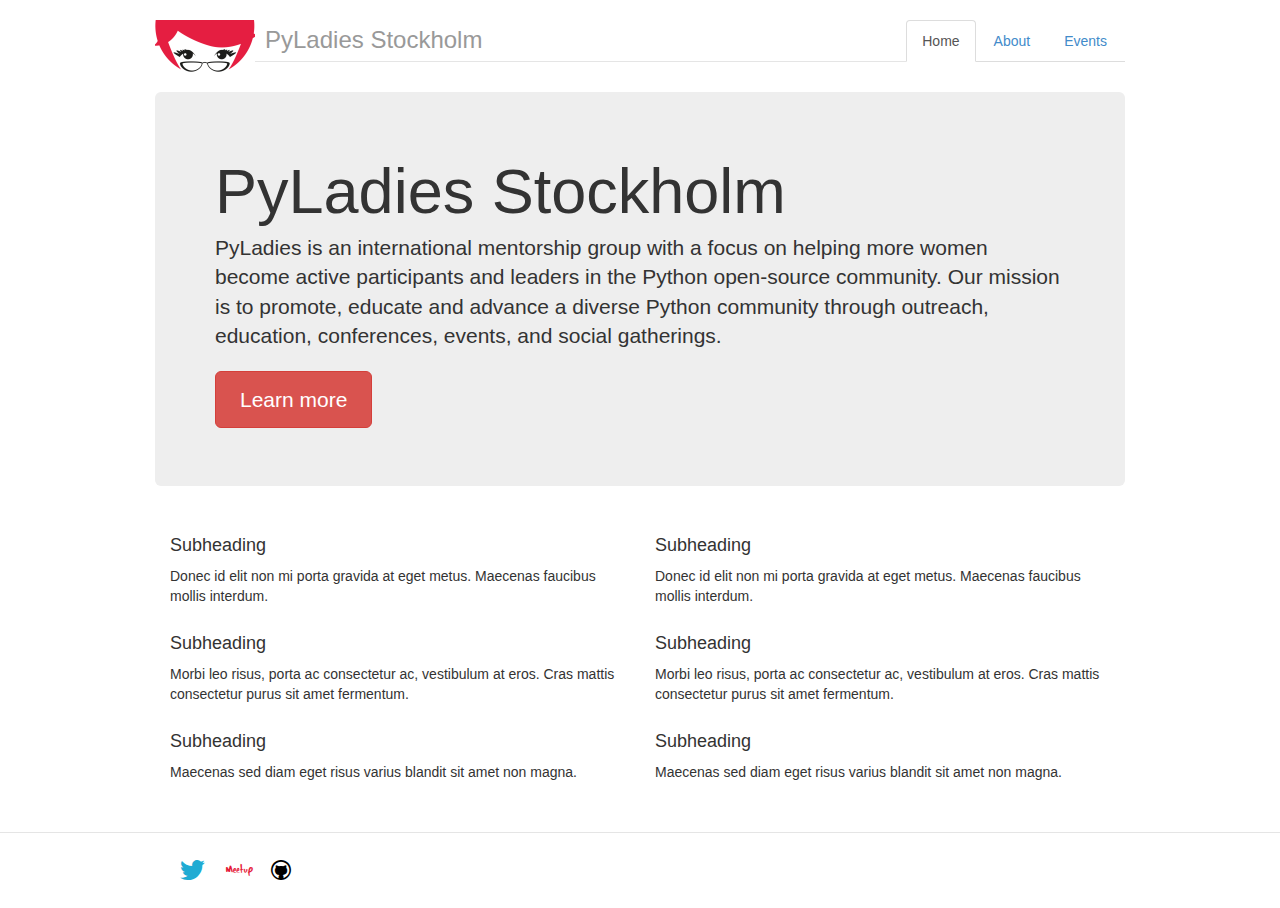
==== index.html @ d5fd832b "Initial commit for PyladiesSthlm staging website" ====
<!DOCTYPE html>
<html lang="en">
  <head>
    <!-- Meta, title, CSS, favicons, etc. -->
    <meta charset="utf-8">
<meta name="viewport" content="width=device-width, initial-scale=1.0">
<meta name="author" content="PyLadies Stockholm">
<meta name="description" content="PyLadies Stockholm">
<meta name="generator" content="mynt v0.2.3">

<title>
  PyLadies Stockholm
</title>

<!-- Bootstrap core CSS -->
<link href="/assets/css/bootstrap.css" rel="stylesheet">

<!-- Main CSS -->
<link href="/assets/css/main.css" rel="stylesheet">

<!-- Fontello font-->
<link href="/assets/css/fontello.css" rel="stylesheet">
<link href="/assets/css/animation.css" rel="stylesheet">

<!-- Favicons -->
<link rel="shortcut icon" href="/assets/images/favicon.ico" type="image/x-icon">


    <!-- Place anything custom after this. -->
  </head>
  <body>
    

    <!-- Master nav -->
    <div class="container">
  <div class="header">
    <ul class="nav nav-tabs pull-right">
      <li  class="active">
        <a href="/">Home</a>
      </li>
      <li >
        <a href="/about/">About</a>
      </li>
      <li>
        <a href="/events/">Events</a>
      </li>
    </ul>
    <a class="pull-left" href="#">
      <img class="media-object" src="/assets/images/pylady_geek_logo.png">
    </a>
    <h3 class="text-muted">PyLadies Stockholm</h3>
  </div>
</div>

    <!-- Content -->
    <div id="content" class="container">
    
<div class="jumbotron">
  <h1>PyLadies Stockholm</h1>
  <p class="lead">PyLadies is an international mentorship group with a focus on helping more women become active participants and leaders in the Python open-source community. Our mission is to promote, educate and advance a diverse Python community through outreach, education, conferences, events, and social gatherings.</p>
  <p><a class="btn btn-danger btn-lg" href="/about/">Learn more</a></p>
</div>

<div class="row marketing">
  <div class="col-lg-6">
    <h4>Subheading</h4>
    <p>Donec id elit non mi porta gravida at eget metus. Maecenas faucibus mollis interdum.</p>

    <h4>Subheading</h4>
    <p>Morbi leo risus, porta ac consectetur ac, vestibulum at eros. Cras mattis consectetur purus sit amet fermentum.</p>

    <h4>Subheading</h4>
    <p>Maecenas sed diam eget risus varius blandit sit amet non magna.</p>
  </div>

  <div class="col-lg-6">
    <h4>Subheading</h4>
    <p>Donec id elit non mi porta gravida at eget metus. Maecenas faucibus mollis interdum.</p>

    <h4>Subheading</h4>
    <p>Morbi leo risus, porta ac consectetur ac, vestibulum at eros. Cras mattis consectetur purus sit amet fermentum.</p>

    <h4>Subheading</h4>
    <p>Maecenas sed diam eget risus varius blandit sit amet non magna.</p>
  </div>
</div>

    </div>

    <!-- Footer -->
    <footer class="footer" role="contentinfo">
      <div class="container">
        <div class="container social-buttons">
  <div class="icons">
    <div>
      <a target="_blank" href="https://twitter.com/PyladiesSthlm/">
        <i class="icon-twitter"></i>
      </a>
    </div>
    <div>
      <a target="_blank" href="http://www.meetup.com/PyLadiesStockholm/">
        <i class="icon-meetup"></i>
      </a>
    </div>
    <div>
      <a target="_blank" href="https://github.com/PyladiesSthlm/">
        <i class="icon-github-circled"></i>
      </a>
    </div>
  </div>
</div>
      </div>
    </footer>

    <!-- JS only. -->
    <!-- Bootstrap core JavaScript
================================================== -->
<!-- Placed at the end of the document so the pages load faster -->
<script src="/assets/js/jquery.min.js"></script>
<script src="/assets/js/bootstrap.min.js"></script>

  </body>
</html>
---- assets/css/main.css ----
/* Space out content a bit */
body {
  padding-top: 20px;
  padding-bottom: 20px;
  overflow-y: scroll;
}

/* Everything but the jumbotron gets side spacing for mobile first views */
.header,
.marketing,
.footer {
  padding-left: 15px;
  padding-right: 15px;
}

/* Custom page header */
.header {
  border-bottom: 1px solid #e5e5e5;
}
/* Make the masthead heading the same height as the navigation */
.header h3 {
  margin-top: 0;
  margin-bottom: 0;
  line-height: 40px;
  padding-bottom: 1px;
}

.header img {
  margin-right: 10px;
}

#content {
  min-height: 450px;
}

.icons {
  font-size: 20px;
  line-height: 24px;
}

.icons > div {
  display: inline-block;
  margin: 6px;
}

.icon-twitter {
  color: #20ABD3;
}

.icon-facebook {
  color: #4B6498;
}

.icon-meetup {
  color: #E51938;
}

.icon-github-circled {
  color: black;
}

/* Custom page footer */
.footer {
  padding-top: 19px;
  color: #777;
  border-top: 1px solid #e5e5e5;
}

/* Customize container */
@media (min-width: 768px) {
  .container {
    max-width: 1000px;
  }
}
.container-narrow > hr {
  margin: 30px 0;
}

/* Main marketing message and sign up button */
.jumbotron {
  text-align: left;
  border-bottom: 1px solid #e5e5e5;
}
.jumbotron .btn {
  font-size: 21px;
  padding: 14px 24px;
}

/* Supporting marketing content */
.marketing {
  margin: 40px 0;
}
.marketing p + h4 {
  margin-top: 28px;
}

/* Responsive: Portrait tablets and up */
@media screen and (min-width: 768px) {
  /* Remove the padding we set earlier */
  .header,
  .marketing,
  .footer {
    padding-left: 0;
    padding-right: 0;
  }
  /* Space out the masthead */
  .header {
    margin-bottom: 30px;
  }
  /* Remove the bottom border on the jumbotron for visual effect */
  .jumbotron {
    border-bottom: 0;
  }
}
---- assets/css/fontello.css ----
@font-face {
  font-family: 'fontello';
  src: url('../font/fontello.eot?57255560');
  src: url('../font/fontello.eot?57255560#iefix') format('embedded-opentype'),
       url('../font/fontello.woff?57255560') format('woff'),
       url('../font/fontello.ttf?57255560') format('truetype'),
       url('../font/fontello.svg?57255560#fontello') format('svg');
  font-weight: normal;
  font-style: normal;
}
/* Chrome hack: SVG is rendered more smooth in Windozze. 100% magic, uncomment if you need it. */
/* Note, that will break hinting! In other OS-es font will be not as sharp as it could be */
/*
@media screen and (-webkit-min-device-pixel-ratio:0) {
  @font-face {
    font-family: 'fontello';
    src: url('../font/fontello.svg?57255560#fontello') format('svg');
  }
}
*/
 
 [class^="icon-"]:before, [class*=" icon-"]:before {
  font-family: "fontello";
  font-style: normal;
  font-weight: normal;
  speak: none;
 
  display: inline-block;
  text-decoration: inherit;
  width: 1em;
  margin-right: .2em;
  text-align: center;
  /* opacity: .8; */
 
  /* For safety - reset parent styles, that can break glyph codes*/
  font-variant: normal;
  text-transform: none;
     
  /* fix buttons height, for twitter bootstrap */
  line-height: 1em;
 
  /* Animation center compensation - margins should be symmetric */
  /* remove if not needed */
  margin-left: .2em;
 
  /* you can be more comfortable with increased icons size */
  /* font-size: 120%; */
 
  /* Uncomment for 3D effect */
  /* text-shadow: 1px 1px 1px rgba(127, 127, 127, 0.3); */
}
 
.icon-gplus:before { content: '\e807'; } /* '' */
.icon-cc:before { content: '\e808'; } /* '' */
.icon-google:before { content: '\e806'; } /* '' */
.icon-meetup:before { content: '\e800'; } /* '' */
.icon-twitter:before { content: '\e804'; } /* '' */
.icon-email:before { content: '\e809'; } /* '' */
.icon-facebook:before { content: '\e803'; } /* '' */
.icon-github:before { content: '\e801'; } /* '' */
.icon-tumblr:before { content: '\e805'; } /* '' */
.icon-github-circled:before { content: '\e802'; } /* '' */
---- assets/css/animation.css ----
/*
   Animation example, for spinners
*/
.animate-spin {
  -moz-animation: spin 2s infinite linear;
  -o-animation: spin 2s infinite linear;
  -webkit-animation: spin 2s infinite linear;
  animation: spin 2s infinite linear;
  display: inline-block;
}
@-moz-keyframes spin {
  0% {
    -moz-transform: rotate(0deg);
    -o-transform: rotate(0deg);
    -webkit-transform: rotate(0deg);
    transform: rotate(0deg);
  }

  100% {
    -moz-transform: rotate(359deg);
    -o-transform: rotate(359deg);
    -webkit-transform: rotate(359deg);
    transform: rotate(359deg);
  }
}
@-webkit-keyframes spin {
  0% {
    -moz-transform: rotate(0deg);
    -o-transform: rotate(0deg);
    -webkit-transform: rotate(0deg);
    transform: rotate(0deg);
  }

  100% {
    -moz-transform: rotate(359deg);
    -o-transform: rotate(359deg);
    -webkit-transform: rotate(359deg);
    transform: rotate(359deg);
  }
}
@-o-keyframes spin {
  0% {
    -moz-transform: rotate(0deg);
    -o-transform: rotate(0deg);
    -webkit-transform: rotate(0deg);
    transform: rotate(0deg);
  }

  100% {
    -moz-transform: rotate(359deg);
    -o-transform: rotate(359deg);
    -webkit-transform: rotate(359deg);
    transform: rotate(359deg);
  }
}
@-ms-keyframes spin {
  0% {
    -moz-transform: rotate(0deg);
    -o-transform: rotate(0deg);
    -webkit-transform: rotate(0deg);
    transform: rotate(0deg);
  }

  100% {
    -moz-transform: rotate(359deg);
    -o-transform: rotate(359deg);
    -webkit-transform: rotate(359deg);
    transform: rotate(359deg);
  }
}
@keyframes spin {
  0% {
    -moz-transform: rotate(0deg);
    -o-transform: rotate(0deg);
    -webkit-transform: rotate(0deg);
    transform: rotate(0deg);
  }

  100% {
    -moz-transform: rotate(359deg);
    -o-transform: rotate(359deg);
    -webkit-transform: rotate(359deg);
    transform: rotate(359deg);
  }
}
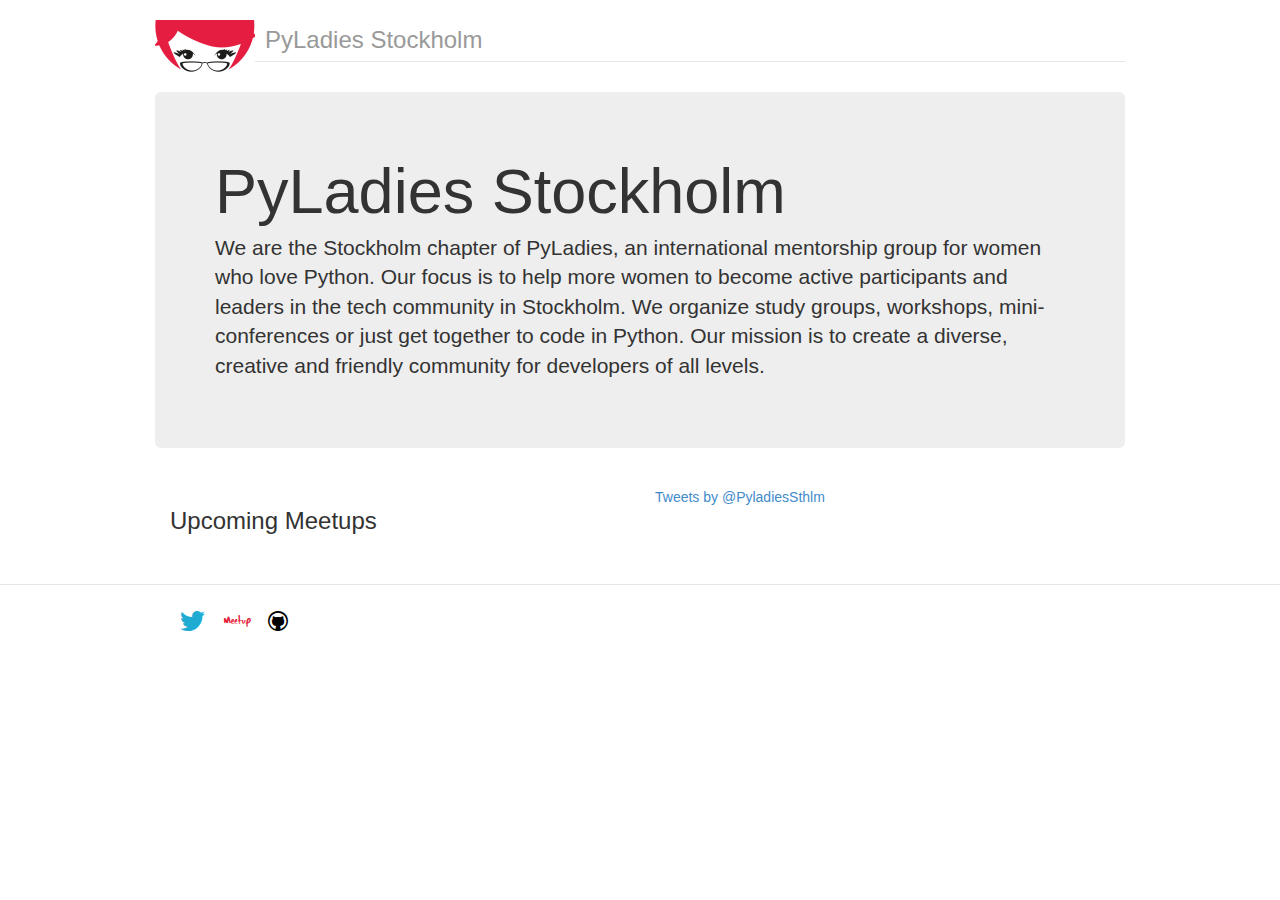
==== commit c66d127c: "Auto-generated commit from Grunt task in source" ====
--- a/index.html
+++ b/index.html
@@ -6,24 +6,24 @@
 <meta name="viewport" content="width=device-width, initial-scale=1.0">
 <meta name="author" content="PyLadies Stockholm">
 <meta name="description" content="PyLadies Stockholm">
-<meta name="generator" content="mynt v0.2.3">
+<meta name="generator" content="mynt v0.2.2">
 
 <title>
   PyLadies Stockholm
 </title>
 
-<!-- Bootstrap core CSS -->
-<link href="/assets/css/bootstrap.css" rel="stylesheet">
+<!-- import fonts -->
+<link href="http://fonts.googleapis.com/css?family=PT+Sans:400,700,400italic,700italic|PT+Sans+Caption:700" rel="stylesheet">
 
 <!-- Main CSS -->
-<link href="/assets/css/main.css" rel="stylesheet">
-
-<!-- Fontello font-->
-<link href="/assets/css/fontello.css" rel="stylesheet">
-<link href="/assets/css/animation.css" rel="stylesheet">
+<link href="/assets/css/9b53147f.main.css" rel="stylesheet">
 
 <!-- Favicons -->
 <link rel="shortcut icon" href="/assets/images/favicon.ico" type="image/x-icon">
+
+<!-- Scripts required at loading time -->
+<script src="/assets/js/51c57094.head.js"></script>
+
 
 
     <!-- Place anything custom after this. -->
@@ -33,91 +33,81 @@
 
     <!-- Master nav -->
     <div class="container">
-  <div class="header">
-    <ul class="nav nav-tabs pull-right">
-      <li  class="active">
-        <a href="/">Home</a>
-      </li>
-      <li >
-        <a href="/about/">About</a>
-      </li>
-      <li>
-        <a href="/events/">Events</a>
-      </li>
-    </ul>
-    <a class="pull-left" href="#">
-      <img class="media-object" src="/assets/images/pylady_geek_logo.png">
+  <header role="banner">
+    <!--<nav aria-label="main" role="navigation">
+        <ul class="nav nav-tabs pull-right">
+          <li  class="active">
+            <a href="/">Home</a>
+          </li>
+          <li >
+            <a href="/about/">About</a>
+          </li>
+          <li>
+            <a href="/events/">Events</a>
+          </li>
+        </ul>
+    </nav>-->
+    <a class="pull-left" href="/">
+      <img class="media-object" src="/assets/images/cd24dbd0.pylady_geek_logo.png" alt="Pyladies Logo">
     </a>
     <h3 class="text-muted">PyLadies Stockholm</h3>
-  </div>
+  </header>
 </div>
 
     <!-- Content -->
-    <div id="content" class="container">
+    <div class="container" role="document">
     
 <div class="jumbotron">
   <h1>PyLadies Stockholm</h1>
-  <p class="lead">PyLadies is an international mentorship group with a focus on helping more women become active participants and leaders in the Python open-source community. Our mission is to promote, educate and advance a diverse Python community through outreach, education, conferences, events, and social gatherings.</p>
-  <p><a class="btn btn-danger btn-lg" href="/about/">Learn more</a></p>
+  <p class="lead">We are the Stockholm chapter of PyLadies, an international mentorship group for women who love Python.
+  Our focus is to help more women to become active participants and leaders in the tech community in Stockholm.
+  We organize study groups, workshops, mini-conferences or just get together to code in Python.
+  Our mission is to create a diverse, creative and friendly community for developers of all levels. </p>
+  <!--<p><a class="btn btn-danger btn-lg" href="/about/">Learn more</a></p>-->
 </div>
 
 <div class="row marketing">
   <div class="col-lg-6">
-    <h4>Subheading</h4>
-    <p>Donec id elit non mi porta gravida at eget metus. Maecenas faucibus mollis interdum.</p>
-
-    <h4>Subheading</h4>
-    <p>Morbi leo risus, porta ac consectetur ac, vestibulum at eros. Cras mattis consectetur purus sit amet fermentum.</p>
-
-    <h4>Subheading</h4>
-    <p>Maecenas sed diam eget risus varius blandit sit amet non magna.</p>
+    <h3>Upcoming Meetups</h3>
+    <!--<div id="upcomingMeetupsList"></div>-->
   </div>
 
   <div class="col-lg-6">
-    <h4>Subheading</h4>
-    <p>Donec id elit non mi porta gravida at eget metus. Maecenas faucibus mollis interdum.</p>
-
-    <h4>Subheading</h4>
-    <p>Morbi leo risus, porta ac consectetur ac, vestibulum at eros. Cras mattis consectetur purus sit amet fermentum.</p>
-
-    <h4>Subheading</h4>
-    <p>Maecenas sed diam eget risus varius blandit sit amet non magna.</p>
+    <a class="twitter-timeline" href="https://twitter.com/PyladiesSthlm" data-widget-id="398835641414201346">Tweets by @PyladiesSthlm</a>
+<script>!function(d,s,id){var js,fjs=d.getElementsByTagName(s)[0],p=/^http:/.test(d.location)?'http':'https';if(!d.getElementById(id)){js=d.createElement(s);js.id=id;js.src=p+"://platform.twitter.com/widgets.js";fjs.parentNode.insertBefore(js,fjs);}}(document,"script","twitter-wjs");</script>
   </div>
 </div>
 
     </div>
 
     <!-- Footer -->
-    <footer class="footer" role="contentinfo">
+    <footer role="contentinfo">
       <div class="container">
         <div class="container social-buttons">
-  <div class="icons">
-    <div>
+  <ul class="icons">
+    <li>
       <a target="_blank" href="https://twitter.com/PyladiesSthlm/">
-        <i class="icon-twitter"></i>
+        <i class="icon-twitter">Twitter</i>
       </a>
-    </div>
-    <div>
+    </li>
+    <li>
       <a target="_blank" href="http://www.meetup.com/PyLadiesStockholm/">
-        <i class="icon-meetup"></i>
+        <i class="icon-meetup">Meetup</i>
       </a>
-    </div>
-    <div>
+    </li>
+    <li>
       <a target="_blank" href="https://github.com/PyladiesSthlm/">
-        <i class="icon-github-circled"></i>
+        <i class="icon-github-circled">Github</i>
       </a>
-    </div>
-  </div>
+    </li>
+  </ul>
 </div>
       </div>
     </footer>
 
     <!-- JS only. -->
-    <!-- Bootstrap core JavaScript
-================================================== -->
-<!-- Placed at the end of the document so the pages load faster -->
-<script src="/assets/js/jquery.min.js"></script>
-<script src="/assets/js/bootstrap.min.js"></script>
+    <!-- Placed at the end of the document so the pages load faster -->
+<script src="/assets/js/682c3a03.foot.js"></script>
 
   </body>
 </html>--- a/assets/css/9b53147f.main.css
+++ b/assets/css/9b53147f.main.css
@@ -0,0 +1,9 @@
+@charset "UTF-8";/*!
+ * Bootstrap v3.0.0
+ *
+ * Copyright 2013 Twitter, Inc
+ * Licensed under the Apache License v2.0
+ * http://www.apache.org/licenses/LICENSE-2.0
+ *
+ * Designed and built with all the love in the world by @mdo and @fat.
+ *//*! normalize.css v2.1.3 | MIT License | git.io/normalize */article,aside,details,figcaption,figure,footer,header,hgroup,main,nav,section,summary{display:block}audio,canvas,video{display:inline-block}audio:not([controls]){display:none;height:0}[hidden],template{display:none}html{font-family:sans-serif;-ms-text-size-adjust:100%;-webkit-text-size-adjust:100%}body{margin:0}a{background:transparent}a:focus{outline:thin dotted}a:active,a:hover{outline:0}h1{font-size:2em;margin:.67em 0}abbr[title]{border-bottom:1px dotted}b,strong{font-weight:700}dfn{font-style:italic}hr{-moz-box-sizing:content-box;box-sizing:content-box;height:0}mark{background:#ff0;color:#000}code,kbd,pre,samp{font-family:monospace,serif;font-size:1em}pre{white-space:pre-wrap}q{quotes:"\201C" "\201D" "\2018" "\2019"}small{font-size:80%}sub,sup{font-size:75%;line-height:0;position:relative;vertical-align:baseline}sup{top:-.5em}sub{bottom:-.25em}img{border:0}svg:not(:root){overflow:hidden}figure{margin:0}fieldset{border:1px solid silver;margin:0 2px;padding:.35em .625em .75em}legend{border:0;padding:0}button,input,select,textarea{font-family:inherit;font-size:100%;margin:0}button,input{line-height:normal}button,select{text-transform:none}button,html input[type=button],input[type=reset],input[type=submit]{-webkit-appearance:button;cursor:pointer}button[disabled],html input[disabled]{cursor:default}input[type=checkbox],input[type=radio]{-moz-box-sizing:border-box;box-sizing:border-box;padding:0}input[type=search]{-webkit-appearance:textfield;-moz-box-sizing:content-box;box-sizing:content-box}input[type=search]::-webkit-search-cancel-button,input[type=search]::-webkit-search-decoration{-webkit-appearance:none}button::-moz-focus-inner,input::-moz-focus-inner{border:0;padding:0}textarea{overflow:auto;vertical-align:top}table{border-collapse:collapse;border-spacing:0}@media print{*{text-shadow:none!important;color:#000!important;background:transparent!important;box-shadow:none!important}a,a:visited{text-decoration:underline}a[href]:after{content:" (" attr(href) ")"}abbr[title]:after{content:" (" attr(title) ")"}a[href^="javascript:"]:after,a[href^="#"]:after{content:""}pre,blockquote{border:1px solid #999;page-break-inside:avoid}thead{display:table-header-group}tr,img{page-break-inside:avoid}img{max-width:100%!important}@page{margin:2cm .5cm}p,h2,h3{orphans:3;widows:3}h2,h3{page-break-after:avoid}select{background:#fff!important}.navbar{display:none}.table td,.table th{background-color:#fff!important}.btn>.caret,.dropup>.btn>.caret{border-top-color:#000!important}.label{border:1px solid #000}.table{border-collapse:collapse!important}.table-bordered th,.table-bordered td{border:1px solid #ddd!important}}*,:before,:after{-moz-box-sizing:border-box;box-sizing:border-box}html{font-size:62.5%;-webkit-tap-highlight-color:rgba(0,0,0,0)}body{font-family:"Helvetica Neue",Helvetica,Arial,sans-serif;font-size:14px;line-height:1.42857;color:#333;background-color:#fff}input,button,select,textarea{font-family:inherit;font-size:inherit;line-height:inherit}a{color:#428bca;text-decoration:none}a:hover,a:focus{color:#2a6496;text-decoration:underline}a:focus{outline:thin dotted #333;outline:5px auto -webkit-focus-ring-color;outline-offset:-2px}img{vertical-align:middle}.img-responsive{display:block;max-width:100%;height:auto}.img-rounded{border-radius:6px}.img-thumbnail,.thumbnail{padding:4px;line-height:1.42857;background-color:#fff;border:1px solid #ddd;border-radius:4px;-webkit-transition:all .2s ease-in-out;transition:all .2s ease-in-out;display:inline-block;max-width:100%;height:auto}.img-circle{border-radius:50%}hr{margin-top:20px;margin-bottom:20px;border:0;border-top:1px solid #eee}.sr-only{position:absolute;width:1px;height:1px;margin:-1px;padding:0;overflow:hidden;clip:rect(0,0,0,0);border:0}p{margin:0 0 10px}.lead{margin-bottom:20px;font-size:16px;font-weight:200;line-height:1.4}@media (min-width:768px){.lead{font-size:21px}}small,.small{font-size:85%}cite{font-style:normal}.text-muted{color:#999}.text-primary{color:#428bca}.text-primary:hover{color:#3071a9}.text-warning{color:#c09853}.text-warning:hover{color:#a47e3c}.text-danger{color:#b94a48}.text-danger:hover{color:#953b39}.text-success{color:#468847}.text-success:hover{color:#356635}.text-info{color:#3a87ad}.text-info:hover{color:#2d6987}.text-left{text-align:left}.text-right{text-align:right}.text-center{text-align:center}h1,h2,h3,h4,h5,h6,.h1,.h2,.h3,.h4,.h5,.h6{font-family:"Helvetica Neue",Helvetica,Arial,sans-serif;font-weight:500;line-height:1.1;color:inherit}h1 small,h1 .small,h2 small,h2 .small,h3 small,h3 .small,h4 small,h4 .small,h5 small,h5 .small,h6 small,h6 .small,.h1 small,.h1 .small,.h2 small,.h2 .small,.h3 small,.h3 .small,.h4 small,.h4 .small,.h5 small,.h5 .small,.h6 small,.h6 .small{font-weight:400;line-height:1;color:#999}h1,h2,h3{margin-top:20px;margin-bottom:10px}h1 small,h1 .small,h2 small,h2 .small,h3 small,h3 .small{font-size:65%}h4,h5,h6{margin-top:10px;margin-bottom:10px}h4 small,h4 .small,h5 small,h5 .small,h6 small,h6 .small{font-size:75%}h1,.h1{font-size:36px}h2,.h2{font-size:30px}h3,.h3{font-size:24px}h4,.h4{font-size:18px}h5,.h5{font-size:14px}h6,.h6{font-size:12px}.page-header{padding-bottom:9px;margin:40px 0 20px;border-bottom:1px solid #eee}ul,ol{margin-top:0;margin-bottom:10px}ul ul,ul ol,ol ul,ol ol{margin-bottom:0}.list-unstyled,.list-inline{padding-left:0;list-style:none}.list-inline>li{display:inline-block;padding-left:5px;padding-right:5px}.list-inline>li:first-child{padding-left:0}dl{margin-bottom:20px}dt,dd{line-height:1.42857}dt{font-weight:700}dd{margin-left:0}@media (min-width:768px){.dl-horizontal dt{float:left;width:160px;clear:left;text-align:right;overflow:hidden;text-overflow:ellipsis;white-space:nowrap}.dl-horizontal dd{margin-left:180px}.dl-horizontal dd:before,.dl-horizontal dd:after{content:" ";display:table}.dl-horizontal dd:after{clear:both}}abbr[title],abbr[data-original-title]{cursor:help;border-bottom:1px dotted #999}abbr.initialism{font-size:90%;text-transform:uppercase}blockquote{padding:10px 20px;margin:0 0 20px;border-left:5px solid #eee}blockquote p{font-size:17.5px;font-weight:300;line-height:1.25}blockquote p:last-child{margin-bottom:0}blockquote small{display:block;line-height:1.42857;color:#999}blockquote small:before{content:'\2014 \00A0'}blockquote.pull-right{padding-right:15px;padding-left:0;border-right:5px solid #eee;border-left:0}blockquote.pull-right p,blockquote.pull-right small,blockquote.pull-right .small{text-align:right}blockquote.pull-right small:before,blockquote.pull-right .small:before{content:''}blockquote.pull-right small:after,blockquote.pull-right .small:after{content:'\00A0 \2014'}blockquote:before,blockquote:after{content:""}address{margin-bottom:20px;font-style:normal;line-height:1.42857}code,kbd,pre,samp{font-family:Monaco,Menlo,Consolas,"Courier New",monospace}code{padding:2px 4px;font-size:90%;color:#c7254e;background-color:#f9f2f4;white-space:nowrap;border-radius:4px}pre{display:block;padding:9.5px;margin:0 0 10px;font-size:13px;line-height:1.42857;word-break:break-all;word-wrap:break-word;color:#333;background-color:#f5f5f5;border:1px solid #ccc;border-radius:4px}pre code{padding:0;font-size:inherit;color:inherit;white-space:pre-wrap;background-color:transparent;border-radius:0}.pre-scrollable{max-height:340px;overflow-y:scroll}.container{margin-right:auto;margin-left:auto;padding-left:15px;padding-right:15px}.container:before,.container:after{content:" ";display:table}.container:after{clear:both}.row{margin-left:-15px;margin-right:-15px}.row:before,.row:after{content:" ";display:table}.row:after{clear:both}.col-xs-11,.col-sm-11,.col-md-11,.col-lg-11,.col-xs-10,.col-sm-10,.col-md-10,.col-lg-10,.col-xs-9,.col-sm-9,.col-md-9,.col-lg-9,.col-xs-8,.col-sm-8,.col-md-8,.col-lg-8,.col-xs-7,.col-sm-7,.col-md-7,.col-lg-7,.col-xs-6,.col-sm-6,.col-md-6,.col-lg-6,.col-xs-5,.col-sm-5,.col-md-5,.col-lg-5,.col-xs-4,.col-sm-4,.col-md-4,.col-lg-4,.col-xs-3,.col-sm-3,.col-md-3,.col-lg-3,.col-xs-2,.col-sm-2,.col-md-2,.col-lg-2,.col-xs-1,.col-sm-1,.col-md-1,.col-lg-1,.col-xs-12,.col-sm-12,.col-md-12,.col-lg-12{position:relative;min-height:1px;padding-left:15px;padding-right:15px}.col-xs-11,.col-xs-10,.col-xs-9,.col-xs-8,.col-xs-7,.col-xs-6,.col-xs-5,.col-xs-4,.col-xs-3,.col-xs-2,.col-xs-1,.col-xs-12{float:left}.col-xs-1{width:8.33333%}.col-xs-2{width:16.66667%}.col-xs-3{width:25%}.col-xs-4{width:33.33333%}.col-xs-5{width:41.66667%}.col-xs-6{width:50%}.col-xs-7{width:58.33333%}.col-xs-8{width:66.66667%}.col-xs-9{width:75%}.col-xs-10{width:83.33333%}.col-xs-11{width:91.66667%}.col-xs-12{width:100%}.col-xs-pull-1{right:8.33333%}.col-xs-pull-2{right:16.66667%}.col-xs-pull-3{right:25%}.col-xs-pull-4{right:33.33333%}.col-xs-pull-5{right:41.66667%}.col-xs-pull-6{right:50%}.col-xs-pull-7{right:58.33333%}.col-xs-pull-8{right:66.66667%}.col-xs-pull-9{right:75%}.col-xs-pull-10{right:83.33333%}.col-xs-pull-11{right:91.66667%}.col-xs-pull-12{right:100%}.col-xs-push-1{left:8.33333%}.col-xs-push-2{left:16.66667%}.col-xs-push-3{left:25%}.col-xs-push-4{left:33.33333%}.col-xs-push-5{left:41.66667%}.col-xs-push-6{left:50%}.col-xs-push-7{left:58.33333%}.col-xs-push-8{left:66.66667%}.col-xs-push-9{left:75%}.col-xs-push-10{left:83.33333%}.col-xs-push-11{left:91.66667%}.col-xs-push-12{left:100%}.col-xs-offset-1{margin-left:8.33333%}.col-xs-offset-2{margin-left:16.66667%}.col-xs-offset-3{margin-left:25%}.col-xs-offset-4{margin-left:33.33333%}.col-xs-offset-5{margin-left:41.66667%}.col-xs-offset-6{margin-left:50%}.col-xs-offset-7{margin-left:58.33333%}.col-xs-offset-8{margin-left:66.66667%}.col-xs-offset-9{margin-left:75%}.col-xs-offset-10{margin-left:83.33333%}.col-xs-offset-11{margin-left:91.66667%}.col-xs-offset-12{margin-left:100%}@media (min-width:768px){.container{width:750px}.col-sm-11,.col-sm-10,.col-sm-9,.col-sm-8,.col-sm-7,.col-sm-6,.col-sm-5,.col-sm-4,.col-sm-3,.col-sm-2,.col-sm-1,.col-sm-12{float:left}.col-sm-1{width:8.33333%}.col-sm-2{width:16.66667%}.col-sm-3{width:25%}.col-sm-4{width:33.33333%}.col-sm-5{width:41.66667%}.col-sm-6{width:50%}.col-sm-7{width:58.33333%}.col-sm-8{width:66.66667%}.col-sm-9{width:75%}.col-sm-10{width:83.33333%}.col-sm-11{width:91.66667%}.col-sm-12{width:100%}.col-sm-pull-1{right:8.33333%}.col-sm-pull-2{right:16.66667%}.col-sm-pull-3{right:25%}.col-sm-pull-4{right:33.33333%}.col-sm-pull-5{right:41.66667%}.col-sm-pull-6{right:50%}.col-sm-pull-7{right:58.33333%}.col-sm-pull-8{right:66.66667%}.col-sm-pull-9{right:75%}.col-sm-pull-10{right:83.33333%}.col-sm-pull-11{right:91.66667%}.col-sm-pull-12{right:100%}.col-sm-push-1{left:8.33333%}.col-sm-push-2{left:16.66667%}.col-sm-push-3{left:25%}.col-sm-push-4{left:33.33333%}.col-sm-push-5{left:41.66667%}.col-sm-push-6{left:50%}.col-sm-push-7{left:58.33333%}.col-sm-push-8{left:66.66667%}.col-sm-push-9{left:75%}.col-sm-push-10{left:83.33333%}.col-sm-push-11{left:91.66667%}.col-sm-push-12{left:100%}.col-sm-offset-1{margin-left:8.33333%}.col-sm-offset-2{margin-left:16.66667%}.col-sm-offset-3{margin-left:25%}.col-sm-offset-4{margin-left:33.33333%}.col-sm-offset-5{margin-left:41.66667%}.col-sm-offset-6{margin-left:50%}.col-sm-offset-7{margin-left:58.33333%}.col-sm-offset-8{margin-left:66.66667%}.col-sm-offset-9{margin-left:75%}.col-sm-offset-10{margin-left:83.33333%}.col-sm-offset-11{margin-left:91.66667%}.col-sm-offset-12{margin-left:100%}}@media (min-width:992px){.container{width:970px}.col-md-11,.col-md-10,.col-md-9,.col-md-8,.col-md-7,.col-md-6,.col-md-5,.col-md-4,.col-md-3,.col-md-2,.col-md-1,.col-md-12{float:left}.col-md-1{width:8.33333%}.col-md-2{width:16.66667%}.col-md-3{width:25%}.col-md-4{width:33.33333%}.col-md-5{width:41.66667%}.col-md-6{width:50%}.col-md-7{width:58.33333%}.col-md-8{width:66.66667%}.col-md-9{width:75%}.col-md-10{width:83.33333%}.col-md-11{width:91.66667%}.col-md-12{width:100%}.col-md-pull-1{right:8.33333%}.col-md-pull-2{right:16.66667%}.col-md-pull-3{right:25%}.col-md-pull-4{right:33.33333%}.col-md-pull-5{right:41.66667%}.col-md-pull-6{right:50%}.col-md-pull-7{right:58.33333%}.col-md-pull-8{right:66.66667%}.col-md-pull-9{right:75%}.col-md-pull-10{right:83.33333%}.col-md-pull-11{right:91.66667%}.col-md-pull-12{right:100%}.col-md-push-1{left:8.33333%}.col-md-push-2{left:16.66667%}.col-md-push-3{left:25%}.col-md-push-4{left:33.33333%}.col-md-push-5{left:41.66667%}.col-md-push-6{left:50%}.col-md-push-7{left:58.33333%}.col-md-push-8{left:66.66667%}.col-md-push-9{left:75%}.col-md-push-10{left:83.33333%}.col-md-push-11{left:91.66667%}.col-md-push-12{left:100%}.col-md-offset-1{margin-left:8.33333%}.col-md-offset-2{margin-left:16.66667%}.col-md-offset-3{margin-left:25%}.col-md-offset-4{margin-left:33.33333%}.col-md-offset-5{margin-left:41.66667%}.col-md-offset-6{margin-left:50%}.col-md-offset-7{margin-left:58.33333%}.col-md-offset-8{margin-left:66.66667%}.col-md-offset-9{margin-left:75%}.col-md-offset-10{margin-left:83.33333%}.col-md-offset-11{margin-left:91.66667%}.col-md-offset-12{margin-left:100%}}@media (min-width:1200px){.container{width:1170px}.col-lg-11,.col-lg-10,.col-lg-9,.col-lg-8,.col-lg-7,.col-lg-6,.col-lg-5,.col-lg-4,.col-lg-3,.col-lg-2,.col-lg-1,.col-lg-12{float:left}.col-lg-1{width:8.33333%}.col-lg-2{width:16.66667%}.col-lg-3{width:25%}.col-lg-4{width:33.33333%}.col-lg-5{width:41.66667%}.col-lg-6{width:50%}.col-lg-7{width:58.33333%}.col-lg-8{width:66.66667%}.col-lg-9{width:75%}.col-lg-10{width:83.33333%}.col-lg-11{width:91.66667%}.col-lg-12{width:100%}.col-lg-pull-1{right:8.33333%}.col-lg-pull-2{right:16.66667%}.col-lg-pull-3{right:25%}.col-lg-pull-4{right:33.33333%}.col-lg-pull-5{right:41.66667%}.col-lg-pull-6{right:50%}.col-lg-pull-7{right:58.33333%}.col-lg-pull-8{right:66.66667%}.col-lg-pull-9{right:75%}.col-lg-pull-10{right:83.33333%}.col-lg-pull-11{right:91.66667%}.col-lg-pull-12{right:100%}.col-lg-push-1{left:8.33333%}.col-lg-push-2{left:16.66667%}.col-lg-push-3{left:25%}.col-lg-push-4{left:33.33333%}.col-lg-push-5{left:41.66667%}.col-lg-push-6{left:50%}.col-lg-push-7{left:58.33333%}.col-lg-push-8{left:66.66667%}.col-lg-push-9{left:75%}.col-lg-push-10{left:83.33333%}.col-lg-push-11{left:91.66667%}.col-lg-push-12{left:100%}.col-lg-offset-1{margin-left:8.33333%}.col-lg-offset-2{margin-left:16.66667%}.col-lg-offset-3{margin-left:25%}.col-lg-offset-4{margin-left:33.33333%}.col-lg-offset-5{margin-left:41.66667%}.col-lg-offset-6{margin-left:50%}.col-lg-offset-7{margin-left:58.33333%}.col-lg-offset-8{margin-left:66.66667%}.col-lg-offset-9{margin-left:75%}.col-lg-offset-10{margin-left:83.33333%}.col-lg-offset-11{margin-left:91.66667%}.col-lg-offset-12{margin-left:100%}}table{max-width:100%;background-color:transparent}th{text-align:left}.table{width:100%;margin-bottom:20px}.table>thead>tr>th,.table>thead>tr>td,.table>tbody>tr>th,.table>tbody>tr>td,.table>tfoot>tr>th,.table>tfoot>tr>td{padding:8px;line-height:1.42857;vertical-align:top;border-top:1px solid #ddd}.table>thead>tr>th{vertical-align:bottom;border-bottom:2px solid #ddd}.table>caption+thead>tr:first-child>th,.table>caption+thead>tr:first-child>td,.table>colgroup+thead>tr:first-child>th,.table>colgroup+thead>tr:first-child>td,.table>thead:first-child>tr:first-child>th,.table>thead:first-child>tr:first-child>td{border-top:0}.table>tbody+tbody{border-top:2px solid #ddd}.table .table{background-color:#fff}.table-condensed>thead>tr>th,.table-condensed>thead>tr>td,.table-condensed>tbody>tr>th,.table-condensed>tbody>tr>td,.table-condensed>tfoot>tr>th,.table-condensed>tfoot>tr>td{padding:5px}.table-bordered{border:1px solid #ddd}.table-bordered>thead>tr>th,.table-bordered>thead>tr>td,.table-bordered>tbody>tr>th,.table-bordered>tbody>tr>td,.table-bordered>tfoot>tr>th,.table-bordered>tfoot>tr>td{border:1px solid #ddd}.table-bordered>thead>tr>th,.table-bordered>thead>tr>td{border-bottom-width:2px}.table-striped>tbody>tr:nth-child(odd)>td,.table-striped>tbody>tr:nth-child(odd)>th{background-color:#f9f9f9}.table-hover>tbody>tr:hover>td,.table-hover>tbody>tr:hover>th{background-color:#f5f5f5}table col[class*=col-]{float:none;display:table-column}table td[class*=col-],table th[class*=col-]{float:none;display:table-cell}.table>thead>tr>td.active,.table>thead>tr>th.active,.table>thead>tr.active>td,.table>thead>tr.active>th,.table>tbody>tr>td.active,.table>tbody>tr>th.active,.table>tbody>tr.active>td,.table>tbody>tr.active>th,.table>tfoot>tr>td.active,.table>tfoot>tr>th.active,.table>tfoot>tr.active>td,.table>tfoot>tr.active>th{background-color:#f5f5f5}.table>thead>tr>td.success,.table>thead>tr>th.success,.table>thead>tr.success>td,.table>thead>tr.success>th,.table>tbody>tr>td.success,.table>tbody>tr>th.success,.table>tbody>tr.success>td,.table>tbody>tr.success>th,.table>tfoot>tr>td.success,.table>tfoot>tr>th.success,.table>tfoot>tr.success>td,.table>tfoot>tr.success>th{background-color:#dff0d8}.table-hover>tbody>tr>td.success:hover,.table-hover>tbody>tr>th.success:hover,.table-hover>tbody>tr.success:hover>td,.table-hover>tbody>tr.success:hover>th{background-color:#d0e9c6}.table>thead>tr>td.danger,.table>thead>tr>th.danger,.table>thead>tr.danger>td,.table>thead>tr.danger>th,.table>tbody>tr>td.danger,.table>tbody>tr>th.danger,.table>tbody>tr.danger>td,.table>tbody>tr.danger>th,.table>tfoot>tr>td.danger,.table>tfoot>tr>th.danger,.table>tfoot>tr.danger>td,.table>tfoot>tr.danger>th{background-color:#f2dede}.table-hover>tbody>tr>td.danger:hover,.table-hover>tbody>tr>th.danger:hover,.table-hover>tbody>tr.danger:hover>td,.table-hover>tbody>tr.danger:hover>th{background-color:#ebcccc}.table>thead>tr>td.warning,.table>thead>tr>th.warning,.table>thead>tr.warning>td,.table>thead>tr.warning>th,.table>tbody>tr>td.warning,.table>tbody>tr>th.warning,.table>tbody>tr.warning>td,.table>tbody>tr.warning>th,.table>tfoot>tr>td.warning,.table>tfoot>tr>th.warning,.table>tfoot>tr.warning>td,.table>tfoot>tr.warning>th{background-color:#fcf8e3}.table-hover>tbody>tr>td.warning:hover,.table-hover>tbody>tr>th.warning:hover,.table-hover>tbody>tr.warning:hover>td,.table-hover>tbody>tr.warning:hover>th{background-color:#faf2cc}@media (max-width:767px){.table-responsive{width:100%;margin-bottom:15px;overflow-y:hidden;overflow-x:scroll;-ms-overflow-style:-ms-autohiding-scrollbar;border:1px solid #ddd;-webkit-overflow-scrolling:touch}.table-responsive>.table{margin-bottom:0}.table-responsive>.table>thead>tr>th,.table-responsive>.table>thead>tr>td,.table-responsive>.table>tbody>tr>th,.table-responsive>.table>tbody>tr>td,.table-responsive>.table>tfoot>tr>th,.table-responsive>.table>tfoot>tr>td{white-space:nowrap}.table-responsive>.table-bordered{border:0}.table-responsive>.table-bordered>thead>tr>th:first-child,.table-responsive>.table-bordered>thead>tr>td:first-child,.table-responsive>.table-bordered>tbody>tr>th:first-child,.table-responsive>.table-bordered>tbody>tr>td:first-child,.table-responsive>.table-bordered>tfoot>tr>th:first-child,.table-responsive>.table-bordered>tfoot>tr>td:first-child{border-left:0}.table-responsive>.table-bordered>thead>tr>th:last-child,.table-responsive>.table-bordered>thead>tr>td:last-child,.table-responsive>.table-bordered>tbody>tr>th:last-child,.table-responsive>.table-bordered>tbody>tr>td:last-child,.table-responsive>.table-bordered>tfoot>tr>th:last-child,.table-responsive>.table-bordered>tfoot>tr>td:last-child{border-right:0}.table-responsive>.table-bordered>tbody>tr:last-child>th,.table-responsive>.table-bordered>tbody>tr:last-child>td,.table-responsive>.table-bordered>tfoot>tr:last-child>th,.table-responsive>.table-bordered>tfoot>tr:last-child>td{border-bottom:0}}fieldset{padding:0;margin:0;border:0}legend{display:block;width:100%;padding:0;margin-bottom:20px;font-size:21px;line-height:inherit;color:#333;border:0;border-bottom:1px solid #e5e5e5}label{display:inline-block;margin-bottom:5px;font-weight:700}input[type=search]{-moz-box-sizing:border-box;box-sizing:border-box}input[type=radio],input[type=checkbox]{margin:4px 0 0;margin-top:1px \9;line-height:normal}input[type=file]{display:block}select[multiple],select[size]{height:auto}select optgroup{font-size:inherit;font-style:inherit;font-family:inherit}input[type=file]:focus,input[type=radio]:focus,input[type=checkbox]:focus{outline:thin dotted #333;outline:5px auto -webkit-focus-ring-color;outline-offset:-2px}input[type=number]::-webkit-outer-spin-button,input[type=number]::-webkit-inner-spin-button{height:auto}output{display:block;padding-top:7px;font-size:14px;line-height:1.42857;color:#555;vertical-align:middle}.form-control{display:block;width:100%;height:34px;padding:6px 12px;font-size:14px;line-height:1.42857;color:#555;vertical-align:middle;background-color:#fff;background-image:none;border:1px solid #ccc;border-radius:4px;box-shadow:inset 0 1px 1px rgba(0,0,0,.075);-webkit-transition:border-color ease-in-out .15s,box-shadow ease-in-out .15s;transition:border-color ease-in-out .15s,box-shadow ease-in-out .15s}.form-control:focus{border-color:#66afe9;outline:0;box-shadow:inset 0 1px 1px rgba(0,0,0,.075),0 0 8px rgba(102,175,233,.6)}.form-control:-moz-placeholder{color:#999}.form-control::-moz-placeholder{color:#999}.form-control:-ms-input-placeholder{color:#999}.form-control::-webkit-input-placeholder{color:#999}.form-control[disabled],.form-control[readonly],fieldset[disabled] .form-control{cursor:not-allowed;background-color:#eee}textarea.form-control{height:auto}.form-group{margin-bottom:15px}.radio,.checkbox{display:block;min-height:20px;margin-top:10px;margin-bottom:10px;padding-left:20px;vertical-align:middle}.radio label,.checkbox label{display:inline;margin-bottom:0;font-weight:400;cursor:pointer}.radio input[type=radio],.radio-inline input[type=radio],.checkbox input[type=checkbox],.checkbox-inline input[type=checkbox]{float:left;margin-left:-20px}.radio+.radio,.checkbox+.checkbox{margin-top:-5px}.radio-inline,.checkbox-inline{display:inline-block;padding-left:20px;margin-bottom:0;vertical-align:middle;font-weight:400;cursor:pointer}.radio-inline+.radio-inline,.checkbox-inline+.checkbox-inline{margin-top:0;margin-left:10px}input[type=radio][disabled],fieldset[disabled] input[type=radio],input[type=checkbox][disabled],fieldset[disabled] input[type=checkbox],.radio[disabled],fieldset[disabled] .radio,.radio-inline[disabled],fieldset[disabled] .radio-inline,.checkbox[disabled],fieldset[disabled] .checkbox,.checkbox-inline[disabled],fieldset[disabled] .checkbox-inline{cursor:not-allowed}.input-sm,.input-group-sm>.form-control,.input-group-sm>.input-group-addon,.input-group-sm>.input-group-btn>.btn{height:30px;padding:5px 10px;font-size:12px;line-height:1.5;border-radius:3px}select.input-sm,.input-group-sm>select.form-control,.input-group-sm>select.input-group-addon,.input-group-sm>.input-group-btn>select.btn{height:30px;line-height:30px}textarea.input-sm,.input-group-sm>textarea.form-control,.input-group-sm>textarea.input-group-addon,.input-group-sm>.input-group-btn>textarea.btn{height:auto}.input-lg,.input-group-lg>.form-control,.input-group-lg>.input-group-addon,.input-group-lg>.input-group-btn>.btn{height:45px;padding:10px 16px;font-size:18px;line-height:1.33;border-radius:6px}select.input-lg,.input-group-lg>select.form-control,.input-group-lg>select.input-group-addon,.input-group-lg>.input-group-btn>select.btn{height:45px;line-height:45px}textarea.input-lg,.input-group-lg>textarea.form-control,.input-group-lg>textarea.input-group-addon,.input-group-lg>.input-group-btn>textarea.btn{height:auto}.has-warning .help-block,.has-warning .control-label,.has-warning .radio,.has-warning .checkbox,.has-warning .radio-inline,.has-warning .checkbox-inline{color:#c09853}.has-warning .form-control{border-color:#c09853;box-shadow:inset 0 1px 1px rgba(0,0,0,.075)}.has-warning .form-control:focus{border-color:#a47e3c;box-shadow:inset 0 1px 1px rgba(0,0,0,.075),0 0 6px #dbc59e}.has-warning .input-group-addon{color:#c09853;border-color:#c09853;background-color:#fcf8e3}.has-error .help-block,.has-error .control-label,.has-error .radio,.has-error .checkbox,.has-error .radio-inline,.has-error .checkbox-inline{color:#b94a48}.has-error .form-control{border-color:#b94a48;box-shadow:inset 0 1px 1px rgba(0,0,0,.075)}.has-error .form-control:focus{border-color:#953b39;box-shadow:inset 0 1px 1px rgba(0,0,0,.075),0 0 6px #d59392}.has-error .input-group-addon{color:#b94a48;border-color:#b94a48;background-color:#f2dede}.has-success .help-block,.has-success .control-label,.has-success .radio,.has-success .checkbox,.has-success .radio-inline,.has-success .checkbox-inline{color:#468847}.has-success .form-control{border-color:#468847;box-shadow:inset 0 1px 1px rgba(0,0,0,.075)}.has-success .form-control:focus{border-color:#356635;box-shadow:inset 0 1px 1px rgba(0,0,0,.075),0 0 6px #7aba7b}.has-success .input-group-addon{color:#468847;border-color:#468847;background-color:#dff0d8}.form-control-static{margin-bottom:0}.help-block{display:block;margin-top:5px;margin-bottom:10px;color:#737373}@media (min-width:768px){.form-inline .form-group,.navbar-form .form-group{display:inline-block;margin-bottom:0;vertical-align:middle}.form-inline .form-control,.navbar-form .form-control{display:inline-block}.form-inline .radio,.navbar-form .radio,.form-inline .checkbox,.navbar-form .checkbox{display:inline-block;margin-top:0;margin-bottom:0;padding-left:0}.form-inline .radio input[type=radio],.navbar-form .radio input[type=radio],.form-inline .checkbox input[type=checkbox],.navbar-form .checkbox input[type=checkbox]{float:none;margin-left:0}}.form-horizontal .control-label,.form-horizontal .radio,.form-horizontal .checkbox,.form-horizontal .radio-inline,.form-horizontal .checkbox-inline{margin-top:0;margin-bottom:0;padding-top:7px}.form-horizontal .form-group{margin-left:-15px;margin-right:-15px}.form-horizontal .form-group:before,.form-horizontal .form-group:after{content:" ";display:table}.form-horizontal .form-group:after{clear:both}.form-horizontal .form-control-static{padding-top:7px}@media (min-width:768px){.form-horizontal .control-label{text-align:right}}.btn{display:inline-block;margin-bottom:0;font-weight:400;text-align:center;vertical-align:middle;cursor:pointer;background-image:none;border:1px solid transparent;white-space:nowrap;padding:6px 12px;font-size:14px;line-height:1.42857;border-radius:4px;-webkit-user-select:none;-moz-user-select:none;-ms-user-select:none;-o-user-select:none;user-select:none}.btn:focus{outline:thin dotted #333;outline:5px auto -webkit-focus-ring-color;outline-offset:-2px}.btn:hover,.btn:focus{color:#333;text-decoration:none}.btn:active,.btn.active{outline:0;background-image:none;box-shadow:inset 0 3px 5px rgba(0,0,0,.125)}.btn.disabled,.btn[disabled],fieldset[disabled] .btn{cursor:not-allowed;pointer-events:none;opacity:.65;-webkit-filter:alpha(opacity=65);filter:alpha(opacity=65);box-shadow:none}.btn-default{color:#333;background-color:#fff;border-color:#ccc}.btn-default:hover,.btn-default:focus,.btn-default:active,.btn-default.active{color:#333;background-color:#ebebeb;border-color:#adadad}.open .btn-default.dropdown-toggle{color:#333;background-color:#ebebeb;border-color:#adadad}.btn-default:active,.btn-default.active{background-image:none}.open .btn-default.dropdown-toggle{background-image:none}.btn-default.disabled,.btn-default.disabled:hover,.btn-default.disabled:focus,.btn-default.disabled:active,.btn-default.disabled.active,.btn-default[disabled],.btn-default[disabled]:hover,.btn-default[disabled]:focus,.btn-default[disabled]:active,.btn-default[disabled].active,fieldset[disabled] .btn-default,fieldset[disabled] .btn-default:hover,fieldset[disabled] .btn-default:focus,fieldset[disabled] .btn-default:active,fieldset[disabled] .btn-default.active{background-color:#fff;border-color:#ccc}.btn-primary{color:#fff;background-color:#428bca;border-color:#357ebd}.btn-primary:hover,.btn-primary:focus,.btn-primary:active,.btn-primary.active{color:#fff;background-color:#3276b1;border-color:#285e8e}.open .btn-primary.dropdown-toggle{color:#fff;background-color:#3276b1;border-color:#285e8e}.btn-primary:active,.btn-primary.active{background-image:none}.open .btn-primary.dropdown-toggle{background-image:none}.btn-primary.disabled,.btn-primary.disabled:hover,.btn-primary.disabled:focus,.btn-primary.disabled:active,.btn-primary.disabled.active,.btn-primary[disabled],.btn-primary[disabled]:hover,.btn-primary[disabled]:focus,.btn-primary[disabled]:active,.btn-primary[disabled].active,fieldset[disabled] .btn-primary,fieldset[disabled] .btn-primary:hover,fieldset[disabled] .btn-primary:focus,fieldset[disabled] .btn-primary:active,fieldset[disabled] .btn-primary.active{background-color:#428bca;border-color:#357ebd}.btn-warning{color:#fff;background-color:#f0ad4e;border-color:#eea236}.btn-warning:hover,.btn-warning:focus,.btn-warning:active,.btn-warning.active{color:#fff;background-color:#ed9c28;border-color:#d58512}.open .btn-warning.dropdown-toggle{color:#fff;background-color:#ed9c28;border-color:#d58512}.btn-warning:active,.btn-warning.active{background-image:none}.open .btn-warning.dropdown-toggle{background-image:none}.btn-warning.disabled,.btn-warning.disabled:hover,.btn-warning.disabled:focus,.btn-warning.disabled:active,.btn-warning.disabled.active,.btn-warning[disabled],.btn-warning[disabled]:hover,.btn-warning[disabled]:focus,.btn-warning[disabled]:active,.btn-warning[disabled].active,fieldset[disabled] .btn-warning,fieldset[disabled] .btn-warning:hover,fieldset[disabled] .btn-warning:focus,fieldset[disabled] .btn-warning:active,fieldset[disabled] .btn-warning.active{background-color:#f0ad4e;border-color:#eea236}.btn-danger{color:#fff;background-color:#d9534f;border-color:#d43f3a}.btn-danger:hover,.btn-danger:focus,.btn-danger:active,.btn-danger.active{color:#fff;background-color:#d2322d;border-color:#ac2925}.open .btn-danger.dropdown-toggle{color:#fff;background-color:#d2322d;border-color:#ac2925}.btn-danger:active,.btn-danger.active{background-image:none}.open .btn-danger.dropdown-toggle{background-image:none}.btn-danger.disabled,.btn-danger.disabled:hover,.btn-danger.disabled:focus,.btn-danger.disabled:active,.btn-danger.disabled.active,.btn-danger[disabled],.btn-danger[disabled]:hover,.btn-danger[disabled]:focus,.btn-danger[disabled]:active,.btn-danger[disabled].active,fieldset[disabled] .btn-danger,fieldset[disabled] .btn-danger:hover,fieldset[disabled] .btn-danger:focus,fieldset[disabled] .btn-danger:active,fieldset[disabled] .btn-danger.active{background-color:#d9534f;border-color:#d43f3a}.btn-success{color:#fff;background-color:#5cb85c;border-color:#4cae4c}.btn-success:hover,.btn-success:focus,.btn-success:active,.btn-success.active{color:#fff;background-color:#47a447;border-color:#398439}.open .btn-success.dropdown-toggle{color:#fff;background-color:#47a447;border-color:#398439}.btn-success:active,.btn-success.active{background-image:none}.open .btn-success.dropdown-toggle{background-image:none}.btn-success.disabled,.btn-success.disabled:hover,.btn-success.disabled:focus,.btn-success.disabled:active,.btn-success.disabled.active,.btn-success[disabled],.btn-success[disabled]:hover,.btn-success[disabled]:focus,.btn-success[disabled]:active,.btn-success[disabled].active,fieldset[disabled] .btn-success,fieldset[disabled] .btn-success:hover,fieldset[disabled] .btn-success:focus,fieldset[disabled] .btn-success:active,fieldset[disabled] .btn-success.active{background-color:#5cb85c;border-color:#4cae4c}.btn-info{color:#fff;background-color:#5bc0de;border-color:#46b8da}.btn-info:hover,.btn-info:focus,.btn-info:active,.btn-info.active{color:#fff;background-color:#39b3d7;border-color:#269abc}.open .btn-info.dropdown-toggle{color:#fff;background-color:#39b3d7;border-color:#269abc}.btn-info:active,.btn-info.active{background-image:none}.open .btn-info.dropdown-toggle{background-image:none}.btn-info.disabled,.btn-info.disabled:hover,.btn-info.disabled:focus,.btn-info.disabled:active,.btn-info.disabled.active,.btn-info[disabled],.btn-info[disabled]:hover,.btn-info[disabled]:focus,.btn-info[disabled]:active,.btn-info[disabled].active,fieldset[disabled] .btn-info,fieldset[disabled] .btn-info:hover,fieldset[disabled] .btn-info:focus,fieldset[disabled] .btn-info:active,fieldset[disabled] .btn-info.active{background-color:#5bc0de;border-color:#46b8da}.btn-link{color:#428bca;font-weight:400;cursor:pointer;border-radius:0}.btn-link,.btn-link:active,.btn-link[disabled],fieldset[disabled] .btn-link{background-color:transparent;box-shadow:none}.btn-link,.btn-link:hover,.btn-link:focus,.btn-link:active{border-color:transparent}.btn-link:hover,.btn-link:focus{color:#2a6496;text-decoration:underline;background-color:transparent}.btn-link[disabled]:hover,.btn-link[disabled]:focus,fieldset[disabled] .btn-link:hover,fieldset[disabled] .btn-link:focus{color:#999;text-decoration:none}.btn-lg,.btn-group-lg>.btn{padding:10px 16px;font-size:18px;line-height:1.33;border-radius:6px}.btn-sm,.btn-group-sm>.btn,.btn-xs,.btn-group-xs>.btn{padding:5px 10px;font-size:12px;line-height:1.5;border-radius:3px}.btn-xs,.btn-group-xs>.btn{padding:1px 5px}.btn-block{display:block;width:100%;padding-left:0;padding-right:0}.btn-block+.btn-block{margin-top:5px}input[type=submit].btn-block,input[type=reset].btn-block,input[type=button].btn-block{width:100%}.fade{opacity:0;-webkit-transition:opacity .15s linear;transition:opacity .15s linear}.fade.in{opacity:1}.collapse{display:none}.collapse.in{display:block}.collapsing{position:relative;height:0;overflow:hidden;-webkit-transition:height .35s ease;transition:height .35s ease}.caret{display:inline-block;width:0;height:0;margin-left:2px;vertical-align:middle;border-top:4px solid #000;border-right:4px solid transparent;border-left:4px solid transparent;border-bottom:0 dotted}.dropdown{position:relative}.dropdown-toggle:focus{outline:0}.dropdown-menu{position:absolute;top:100%;left:0;z-index:1000;display:none;float:left;min-width:160px;padding:5px 0;margin:2px 0 0;list-style:none;font-size:14px;background-color:#fff;border:1px solid #ccc;border:1px solid rgba(0,0,0,.15);border-radius:4px;box-shadow:0 6px 12px rgba(0,0,0,.175);background-clip:padding-box}.dropdown-menu.pull-right{right:0;left:auto}.dropdown-menu .divider{height:1px;margin:9px 0;overflow:hidden;background-color:#e5e5e5}.dropdown-menu>li>a{display:block;padding:3px 20px;clear:both;font-weight:400;line-height:1.42857;color:#333;white-space:nowrap}.dropdown-menu>li>a:hover,.dropdown-menu>li>a:focus{text-decoration:none;color:#262626;background-color:#f5f5f5}.dropdown-menu>.active>a,.dropdown-menu>.active>a:hover,.dropdown-menu>.active>a:focus{color:#fff;text-decoration:none;outline:0;background-color:#428bca}.dropdown-menu>.disabled>a,.dropdown-menu>.disabled>a:hover,.dropdown-menu>.disabled>a:focus{color:#999}.dropdown-menu>.disabled>a:hover,.dropdown-menu>.disabled>a:focus{text-decoration:none;background-color:transparent;background-image:none;filter:progid:DXImageTransform.Microsoft.gradient(enabled=false);cursor:not-allowed}.open>.dropdown-menu{display:block}.open>a{outline:0}.dropdown-header{display:block;padding:3px 20px;font-size:12px;line-height:1.42857;color:#999}.dropdown-backdrop{position:fixed;left:0;right:0;bottom:0;top:0;z-index:990}.pull-right>.dropdown-menu{right:0;left:auto}.dropup .caret,.navbar-fixed-bottom .dropdown .caret{border-top:0 dotted;border-bottom:4px solid #000;content:""}.dropup .dropdown-menu,.navbar-fixed-bottom .dropdown .dropdown-menu{top:auto;bottom:100%;margin-bottom:1px}@media (min-width:768px){.navbar-right .dropdown-menu{right:0;left:auto}}.btn-default .caret{border-top-color:#333}.btn-primary .caret,.btn-success .caret,.btn-warning .caret,.btn-danger .caret,.btn-info .caret{border-top-color:#fff}.dropup .btn-default .caret{border-bottom-color:#333}.dropup .btn-primary .caret,.dropup .btn-success .caret,.dropup .btn-warning .caret,.dropup .btn-danger .caret,.dropup .btn-info .caret{border-bottom-color:#fff}.btn-group,.btn-group-vertical{position:relative;display:inline-block;vertical-align:middle}.btn-group>.btn,.btn-group-vertical>.btn{position:relative;float:left}.btn-group>.btn:hover,.btn-group>.btn:focus,.btn-group>.btn:active,.btn-group>.btn.active,.btn-group-vertical>.btn:hover,.btn-group-vertical>.btn:focus,.btn-group-vertical>.btn:active,.btn-group-vertical>.btn.active{z-index:2}.btn-group>.btn:focus,.btn-group-vertical>.btn:focus{outline:0}.btn-group .btn+.btn,.btn-group .btn+.btn-group,.btn-group .btn-group+.btn,.btn-group .btn-group+.btn-group{margin-left:-1px}.btn-toolbar:before,.btn-toolbar:after{content:" ";display:table}.btn-toolbar:after{clear:both}.btn-toolbar .btn-group{float:left}.btn-toolbar>.btn+.btn,.btn-toolbar>.btn+.btn-group,.btn-toolbar>.btn-group+.btn,.btn-toolbar>.btn-group+.btn-group{margin-left:5px}.btn-group>.btn:not(:first-child):not(:last-child):not(.dropdown-toggle){border-radius:0}.btn-group>.btn:first-child{margin-left:0}.btn-group>.btn:first-child:not(:last-child):not(.dropdown-toggle){border-bottom-right-radius:0;border-top-right-radius:0}.btn-group>.btn:last-child:not(:first-child),.btn-group>.dropdown-toggle:not(:first-child){border-bottom-left-radius:0;border-top-left-radius:0}.btn-group>.btn-group{float:left}.btn-group>.btn-group:not(:first-child):not(:last-child)>.btn{border-radius:0}.btn-group>.btn-group:first-child>.btn:last-child,.btn-group>.btn-group:first-child>.dropdown-toggle{border-bottom-right-radius:0;border-top-right-radius:0}.btn-group>.btn-group:last-child>.btn:first-child{border-bottom-left-radius:0;border-top-left-radius:0}.btn-group .dropdown-toggle:active,.btn-group.open .dropdown-toggle{outline:0}.btn-group>.btn+.dropdown-toggle{padding-left:8px;padding-right:8px}.btn-group>.btn-lg+.dropdown-toggle,.btn-group-lg.btn-group>.btn+.dropdown-toggle{padding-left:12px;padding-right:12px}.btn-group.open .dropdown-toggle{box-shadow:inset 0 3px 5px rgba(0,0,0,.125)}.btn-group.open .dropdown-toggle.btn-link{box-shadow:none}.btn .caret{margin-left:0}.btn-lg .caret,.btn-group-lg>.btn .caret{border-width:5px 5px 0;border-bottom-width:0}.dropup .btn-lg .caret,.dropup .btn-group-lg>.btn .caret{border-width:0 5px 5px}.btn-group-vertical>.btn,.btn-group-vertical>.btn-group{display:block;float:none;width:100%;max-width:100%}.btn-group-vertical>.btn-group:before,.btn-group-vertical>.btn-group:after{content:" ";display:table}.btn-group-vertical>.btn-group:after{clear:both}.btn-group-vertical>.btn-group>.btn{float:none}.btn-group-vertical>.btn+.btn,.btn-group-vertical>.btn+.btn-group,.btn-group-vertical>.btn-group+.btn,.btn-group-vertical>.btn-group+.btn-group{margin-top:-1px;margin-left:0}.btn-group-vertical>.btn:not(:first-child):not(:last-child){border-radius:0}.btn-group-vertical>.btn:first-child:not(:last-child){border-top-right-radius:4px;border-bottom-right-radius:0;border-bottom-left-radius:0}.btn-group-vertical>.btn:last-child:not(:first-child){border-bottom-left-radius:4px;border-top-right-radius:0;border-top-left-radius:0}.btn-group-vertical>.btn-group:not(:first-child):not(:last-child)>.btn{border-radius:0}.btn-group-vertical>.btn-group:first-child>.btn:last-child,.btn-group-vertical>.btn-group:first-child>.dropdown-toggle{border-bottom-right-radius:0;border-bottom-left-radius:0}.btn-group-vertical>.btn-group:last-child>.btn:first-child{border-top-right-radius:0;border-top-left-radius:0}.btn-group-justified{display:table;width:100%;table-layout:fixed;border-collapse:separate}.btn-group-justified .btn{float:none;display:table-cell;width:1%}[data-toggle=buttons]>.btn>input[type=radio],[data-toggle=buttons]>.btn>input[type=checkbox]{display:none}.input-group{position:relative;display:table;border-collapse:separate}.input-group.col{float:none;padding-left:0;padding-right:0}.input-group .form-control{width:100%;margin-bottom:0}.input-group-addon,.input-group-btn,.input-group .form-control{display:table-cell}.input-group-addon:not(:first-child):not(:last-child),.input-group-btn:not(:first-child):not(:last-child),.input-group .form-control:not(:first-child):not(:last-child){border-radius:0}.input-group-addon,.input-group-btn{width:1%;white-space:nowrap;vertical-align:middle}.input-group-addon{padding:6px 12px;font-size:14px;font-weight:400;line-height:1;color:#555;text-align:center;background-color:#eee;border:1px solid #ccc;border-radius:4px}.input-group-addon.input-sm,.input-group-sm>.input-group-addon,.input-group-sm>.input-group-btn>.input-group-addon.btn{padding:5px 10px;font-size:12px;border-radius:3px}.input-group-addon.input-lg,.input-group-lg>.input-group-addon,.input-group-lg>.input-group-btn>.input-group-addon.btn{padding:10px 16px;font-size:18px;border-radius:6px}.input-group-addon input[type=radio],.input-group-addon input[type=checkbox]{margin-top:0}.input-group .form-control:first-child,.input-group-addon:first-child,.input-group-btn:first-child>.btn,.input-group-btn:first-child>.dropdown-toggle,.input-group-btn:last-child>.btn:not(:last-child):not(.dropdown-toggle){border-bottom-right-radius:0;border-top-right-radius:0}.input-group-addon:first-child{border-right:0}.input-group .form-control:last-child,.input-group-addon:last-child,.input-group-btn:last-child>.btn,.input-group-btn:last-child>.dropdown-toggle,.input-group-btn:first-child>.btn:not(:first-child){border-bottom-left-radius:0;border-top-left-radius:0}.input-group-addon:last-child{border-left:0}.input-group-btn{position:relative;white-space:nowrap}.input-group-btn:first-child>.btn{margin-right:-1px}.input-group-btn:last-child>.btn{margin-left:-1px}.input-group-btn>.btn{position:relative}.input-group-btn>.btn+.btn{margin-left:-4px}.input-group-btn>.btn:hover,.input-group-btn>.btn:active{z-index:2}.nav{margin-bottom:0;padding-left:0;list-style:none}.nav:before,.nav:after{content:" ";display:table}.nav:after{clear:both}.nav>li{position:relative;display:block}.nav>li>a{position:relative;display:block;padding:10px 15px}.nav>li>a:hover,.nav>li>a:focus{text-decoration:none;background-color:#eee}.nav>li.disabled>a{color:#999}.nav>li.disabled>a:hover,.nav>li.disabled>a:focus{color:#999;text-decoration:none;background-color:transparent;cursor:not-allowed}.nav .open>a,.nav .open>a:hover,.nav .open>a:focus{background-color:#eee;border-color:#428bca}.nav .open>a .caret,.nav .open>a:hover .caret,.nav .open>a:focus .caret{border-top-color:#2a6496;border-bottom-color:#2a6496}.nav .nav-divider{height:1px;margin:9px 0;overflow:hidden;background-color:#e5e5e5}.nav>li>a>img{max-width:none}.nav-tabs{border-bottom:1px solid #ddd}.nav-tabs>li{float:left;margin-bottom:-1px}.nav-tabs>li>a{margin-right:2px;line-height:1.42857;border:1px solid transparent;border-radius:4px 4px 0 0}.nav-tabs>li>a:hover{border-color:#eee #eee #ddd}.nav-tabs>li.active>a,.nav-tabs>li.active>a:hover,.nav-tabs>li.active>a:focus{color:#555;background-color:#fff;border:1px solid #ddd;border-bottom-color:transparent;cursor:default}.nav-pills>li{float:left}.nav-pills>li>a{border-radius:4px}.nav-pills>li+li{margin-left:2px}.nav-pills>li.active>a,.nav-pills>li.active>a:hover,.nav-pills>li.active>a:focus{color:#fff;background-color:#428bca}.nav-pills>li.active>a .caret,.nav-pills>li.active>a:hover .caret,.nav-pills>li.active>a:focus .caret{border-top-color:#fff;border-bottom-color:#fff}.nav-stacked>li{float:none}.nav-stacked>li+li{margin-top:2px;margin-left:0}.nav-justified,.nav-tabs.nav-justified{width:100%}.nav-justified>li,.nav-tabs.nav-justified>li{float:none}.nav-justified>li>a,.nav-tabs.nav-justified>li>a{text-align:center;margin-bottom:5px}.nav-justified>.dropdown .dropdown-menu{top:auto;left:auto}@media (min-width:768px){.nav-justified>li,.nav-tabs.nav-justified>li{display:table-cell;width:1%}.nav-justified>li>a,.nav-tabs.nav-justified>li>a{margin-bottom:0}}.nav-tabs-justified,.nav-tabs.nav-justified{border-bottom:0}.nav-tabs-justified>li>a,.nav-tabs.nav-justified>li>a{margin-right:0;border-radius:4px}.nav-tabs-justified>.active>a,.nav-tabs.nav-justified>.active>a,.nav-tabs-justified>.active>a:hover,.nav-tabs.nav-justified>.active>a:hover,.nav-tabs-justified>.active>a:focus,.nav-tabs.nav-justified>.active>a:focus{border:1px solid #ddd}@media (min-width:768px){.nav-tabs-justified>li>a,.nav-tabs.nav-justified>li>a{border-bottom:1px solid #ddd;border-radius:4px 4px 0 0}.nav-tabs-justified>.active>a,.nav-tabs.nav-justified>.active>a,.nav-tabs-justified>.active>a:hover,.nav-tabs.nav-justified>.active>a:hover,.nav-tabs-justified>.active>a:focus,.nav-tabs.nav-justified>.active>a:focus{border-bottom-color:#fff}}.tab-content>.tab-pane{display:none}.tab-content>.active{display:block}.nav .caret{border-top-color:#428bca;border-bottom-color:#428bca}.nav a:hover .caret{border-top-color:#2a6496;border-bottom-color:#2a6496}.nav-tabs .dropdown-menu{margin-top:-1px;border-top-right-radius:0;border-top-left-radius:0}.navbar{position:relative;min-height:50px;margin-bottom:20px;border:1px solid transparent}.navbar:before,.navbar:after{content:" ";display:table}.navbar:after{clear:both}@media (min-width:768px){.navbar{border-radius:4px}}.navbar-header:before,.navbar-header:after{content:" ";display:table}.navbar-header:after{clear:both}@media (min-width:768px){.navbar-header{float:left}}.navbar-collapse{max-height:340px;overflow-x:visible;padding-right:15px;padding-left:15px;border-top:1px solid transparent;box-shadow:inset 0 1px 0 rgba(255,255,255,.1);-webkit-overflow-scrolling:touch}.navbar-collapse:before,.navbar-collapse:after{content:" ";display:table}.navbar-collapse:after{clear:both}.navbar-collapse.in{overflow-y:auto}@media (min-width:768px){.navbar-collapse{width:auto;border-top:0;box-shadow:none}.navbar-collapse.collapse{display:block!important;height:auto!important;padding-bottom:0;overflow:visible!important}.navbar-collapse.in{overflow-y:auto}.navbar-collapse .navbar-nav.navbar-left:first-child{margin-left:-15px}.navbar-collapse .navbar-nav.navbar-right:last-child{margin-right:-15px}.navbar-collapse .navbar-text:last-child{margin-right:0}}.container>.navbar-header,.container>.navbar-collapse{margin-right:-15px;margin-left:-15px}@media (min-width:768px){.container>.navbar-header,.container>.navbar-collapse{margin-right:0;margin-left:0}}.navbar-static-top{z-index:1000;border-width:0 0 1px}@media (min-width:768px){.navbar-static-top{border-radius:0}}.navbar-fixed-top,.navbar-fixed-bottom{position:fixed;right:0;left:0;z-index:1030}@media (min-width:768px){.navbar-fixed-top,.navbar-fixed-bottom{border-radius:0}}.navbar-fixed-top{top:0;border-width:0 0 1px}.navbar-fixed-bottom{bottom:0;margin-bottom:0;border-width:1px 0 0}.navbar-brand{float:left;padding:15px;font-size:18px;line-height:20px}.navbar-brand:hover,.navbar-brand:focus{text-decoration:none}@media (min-width:768px){.navbar>.container .navbar-brand{margin-left:-15px}}.navbar-toggle{position:relative;float:right;margin-right:15px;padding:9px 10px;margin-top:8px;margin-bottom:8px;background-color:transparent;border:1px solid transparent;border-radius:4px}.navbar-toggle .icon-bar{display:block;width:22px;height:2px;border-radius:1px}.navbar-toggle .icon-bar+.icon-bar{margin-top:4px}@media (min-width:768px){.navbar-toggle{display:none}}.navbar-nav{margin:7.5px -15px}.navbar-nav>li>a{padding-top:10px;padding-bottom:10px;line-height:20px}@media (max-width:767px){.navbar-nav .open .dropdown-menu{position:static;float:none;width:auto;margin-top:0;background-color:transparent;border:0;box-shadow:none}.navbar-nav .open .dropdown-menu>li>a,.navbar-nav .open .dropdown-menu .dropdown-header{padding:5px 15px 5px 25px}.navbar-nav .open .dropdown-menu>li>a{line-height:20px}.navbar-nav .open .dropdown-menu>li>a:hover,.navbar-nav .open .dropdown-menu>li>a:focus{background-image:none}}@media (min-width:768px){.navbar-nav{float:left;margin:0}.navbar-nav>li{float:left}.navbar-nav>li>a{padding-top:15px;padding-bottom:15px}}@media (min-width:768px){.navbar-left{float:left!important}.navbar-right{float:right!important}}.navbar-form{margin-left:-15px;margin-right:-15px;padding:10px 15px;border-top:1px solid transparent;border-bottom:1px solid transparent;box-shadow:inset 0 1px 0 rgba(255,255,255,.1),0 1px 0 rgba(255,255,255,.1);margin-top:8px;margin-bottom:8px}@media (max-width:767px){.navbar-form .form-group{margin-bottom:5px}}@media (min-width:768px){.navbar-form{width:auto;border:0;margin-left:0;margin-right:0;padding-top:0;padding-bottom:0;box-shadow:none}}.navbar-nav>li>.dropdown-menu{margin-top:0;border-top-right-radius:0;border-top-left-radius:0}.navbar-fixed-bottom .navbar-nav>li>.dropdown-menu{border-bottom-right-radius:0;border-bottom-left-radius:0}.navbar-nav.pull-right>li>.dropdown-menu,.navbar-nav>li>.dropdown-menu.pull-right{left:auto;right:0}.navbar-btn{margin-top:8px;margin-bottom:8px}.navbar-text{float:left;margin-top:15px;margin-bottom:15px}@media (min-width:768px){.navbar-text{margin-left:15px;margin-right:15px}}.navbar-default{background-color:#f8f8f8;border-color:#e7e7e7}.navbar-default .navbar-brand{color:#777}.navbar-default .navbar-brand:hover,.navbar-default .navbar-brand:focus{color:#5e5e5e;background-color:transparent}.navbar-default .navbar-text{color:#777}.navbar-default .navbar-nav>li>a{color:#777}.navbar-default .navbar-nav>li>a:hover,.navbar-default .navbar-nav>li>a:focus{color:#333;background-color:transparent}.navbar-default .navbar-nav>.active>a,.navbar-default .navbar-nav>.active>a:hover,.navbar-default .navbar-nav>.active>a:focus{color:#555;background-color:#e7e7e7}.navbar-default .navbar-nav>.disabled>a,.navbar-default .navbar-nav>.disabled>a:hover,.navbar-default .navbar-nav>.disabled>a:focus{color:#ccc;background-color:transparent}.navbar-default .navbar-toggle{border-color:#ddd}.navbar-default .navbar-toggle:hover,.navbar-default .navbar-toggle:focus{background-color:#ddd}.navbar-default .navbar-toggle .icon-bar{background-color:#ccc}.navbar-default .navbar-collapse,.navbar-default .navbar-form{border-color:#e7e7e7}.navbar-default .navbar-nav>.dropdown>a:hover .caret,.navbar-default .navbar-nav>.dropdown>a:focus .caret{border-top-color:#333;border-bottom-color:#333}.navbar-default .navbar-nav>.open>a,.navbar-default .navbar-nav>.open>a:hover,.navbar-default .navbar-nav>.open>a:focus{background-color:#e7e7e7;color:#555}.navbar-default .navbar-nav>.open>a .caret,.navbar-default .navbar-nav>.open>a:hover .caret,.navbar-default .navbar-nav>.open>a:focus .caret{border-top-color:#555;border-bottom-color:#555}.navbar-default .navbar-nav>.dropdown>a .caret{border-top-color:#777;border-bottom-color:#777}@media (max-width:767px){.navbar-default .navbar-nav .open .dropdown-menu>li>a{color:#777}.navbar-default .navbar-nav .open .dropdown-menu>li>a:hover,.navbar-default .navbar-nav .open .dropdown-menu>li>a:focus{color:#333;background-color:transparent}.navbar-default .navbar-nav .open .dropdown-menu>.active>a,.navbar-default .navbar-nav .open .dropdown-menu>.active>a:hover,.navbar-default .navbar-nav .open .dropdown-menu>.active>a:focus{color:#555;background-color:#e7e7e7}.navbar-default .navbar-nav .open .dropdown-menu>.disabled>a,.navbar-default .navbar-nav .open .dropdown-menu>.disabled>a:hover,.navbar-default .navbar-nav .open .dropdown-menu>.disabled>a:focus{color:#ccc;background-color:transparent}}.navbar-default .navbar-link{color:#777}.navbar-default .navbar-link:hover{color:#333}.navbar-inverse{background-color:#222;border-color:#090909}.navbar-inverse .navbar-brand{color:#999}.navbar-inverse .navbar-brand:hover,.navbar-inverse .navbar-brand:focus{color:#fff;background-color:transparent}.navbar-inverse .navbar-text{color:#999}.navbar-inverse .navbar-nav>li>a{color:#999}.navbar-inverse .navbar-nav>li>a:hover,.navbar-inverse .navbar-nav>li>a:focus{color:#fff;background-color:transparent}.navbar-inverse .navbar-nav>.active>a,.navbar-inverse .navbar-nav>.active>a:hover,.navbar-inverse .navbar-nav>.active>a:focus{color:#fff;background-color:#090909}.navbar-inverse .navbar-nav>.disabled>a,.navbar-inverse .navbar-nav>.disabled>a:hover,.navbar-inverse .navbar-nav>.disabled>a:focus{color:#444;background-color:transparent}.navbar-inverse .navbar-toggle{border-color:#333}.navbar-inverse .navbar-toggle:hover,.navbar-inverse .navbar-toggle:focus{background-color:#333}.navbar-inverse .navbar-toggle .icon-bar{background-color:#fff}.navbar-inverse .navbar-collapse,.navbar-inverse .navbar-form{border-color:#101010}.navbar-inverse .navbar-nav>.open>a,.navbar-inverse .navbar-nav>.open>a:hover,.navbar-inverse .navbar-nav>.open>a:focus{background-color:#090909;color:#fff}.navbar-inverse .navbar-nav>.dropdown>a:hover .caret{border-top-color:#fff;border-bottom-color:#fff}.navbar-inverse .navbar-nav>.dropdown>a .caret{border-top-color:#999;border-bottom-color:#999}.navbar-inverse .navbar-nav>.open>a .caret,.navbar-inverse .navbar-nav>.open>a:hover .caret,.navbar-inverse .navbar-nav>.open>a:focus .caret{border-top-color:#fff;border-bottom-color:#fff}@media (max-width:767px){.navbar-inverse .navbar-nav .open .dropdown-menu>.dropdown-header{border-color:#090909}.navbar-inverse .navbar-nav .open .dropdown-menu>li>a{color:#999}.navbar-inverse .navbar-nav .open .dropdown-menu>li>a:hover,.navbar-inverse .navbar-nav .open .dropdown-menu>li>a:focus{color:#fff;background-color:transparent}.navbar-inverse .navbar-nav .open .dropdown-menu>.active>a,.navbar-inverse .navbar-nav .open .dropdown-menu>.active>a:hover,.navbar-inverse .navbar-nav .open .dropdown-menu>.active>a:focus{color:#fff;background-color:#090909}.navbar-inverse .navbar-nav .open .dropdown-menu>.disabled>a,.navbar-inverse .navbar-nav .open .dropdown-menu>.disabled>a:hover,.navbar-inverse .navbar-nav .open .dropdown-menu>.disabled>a:focus{color:#444;background-color:transparent}}.navbar-inverse .navbar-link{color:#999}.navbar-inverse .navbar-link:hover{color:#fff}.breadcrumb{padding:8px 15px;margin-bottom:20px;list-style:none;background-color:#f5f5f5;border-radius:4px}.breadcrumb>li{display:inline-block}.breadcrumb>li+li:before{content:"/\00a0";padding:0 5px;color:#ccc}.breadcrumb>.active{color:#999}.pagination{display:inline-block;padding-left:0;margin:20px 0;border-radius:4px}.pagination>li{display:inline}.pagination>li>a,.pagination>li>span{position:relative;float:left;padding:6px 12px;line-height:1.42857;text-decoration:none;background-color:#fff;border:1px solid #ddd;margin-left:-1px}.pagination>li:first-child>a,.pagination>li:first-child>span{margin-left:0;border-bottom-left-radius:4px;border-top-left-radius:4px}.pagination>li:last-child>a,.pagination>li:last-child>span{border-bottom-right-radius:4px;border-top-right-radius:4px}.pagination>li>a:hover,.pagination>li>a:focus,.pagination>li>span:hover,.pagination>li>span:focus{background-color:#eee}.pagination>.active>a,.pagination>.active>a:hover,.pagination>.active>a:focus,.pagination>.active>span,.pagination>.active>span:hover,.pagination>.active>span:focus{z-index:2;color:#fff;background-color:#428bca;border-color:#428bca;cursor:default}.pagination>.disabled>span,.pagination>.disabled>span:hover,.pagination>.disabled>span:focus,.pagination>.disabled>a,.pagination>.disabled>a:hover,.pagination>.disabled>a:focus{color:#999;background-color:#fff;border-color:#ddd;cursor:not-allowed}.pagination-lg>li>a,.pagination-lg>li>span{padding:10px 16px;font-size:18px}.pagination-lg>li:first-child>a,.pagination-lg>li:first-child>span{border-bottom-left-radius:6px;border-top-left-radius:6px}.pagination-lg>li:last-child>a,.pagination-lg>li:last-child>span{border-bottom-right-radius:6px;border-top-right-radius:6px}.pagination-sm>li>a,.pagination-sm>li>span{padding:5px 10px;font-size:12px}.pagination-sm>li:first-child>a,.pagination-sm>li:first-child>span{border-bottom-left-radius:3px;border-top-left-radius:3px}.pagination-sm>li:last-child>a,.pagination-sm>li:last-child>span{border-bottom-right-radius:3px;border-top-right-radius:3px}.pager{padding-left:0;margin:20px 0;list-style:none;text-align:center}.pager:before,.pager:after{content:" ";display:table}.pager:after{clear:both}.pager li{display:inline}.pager li>a,.pager li>span{display:inline-block;padding:5px 14px;background-color:#fff;border:1px solid #ddd;border-radius:15px}.pager li>a:hover,.pager li>a:focus{text-decoration:none;background-color:#eee}.pager .next>a,.pager .next>span{float:right}.pager .previous>a,.pager .previous>span{float:left}.pager .disabled>a,.pager .disabled>a:hover,.pager .disabled>a:focus,.pager .disabled>span{color:#999;background-color:#fff;cursor:not-allowed}.label{display:inline;padding:.2em .6em .3em;font-size:75%;font-weight:700;line-height:1;color:#fff;text-align:center;white-space:nowrap;vertical-align:baseline;border-radius:.25em}.label[href]:hover,.label[href]:focus{color:#fff;text-decoration:none;cursor:pointer}.label:empty{display:none}.label-default{background-color:#999}.label-default[href]:hover,.label-default[href]:focus{background-color:gray}.label-primary{background-color:#428bca}.label-primary[href]:hover,.label-primary[href]:focus{background-color:#3071a9}.label-success{background-color:#5cb85c}.label-success[href]:hover,.label-success[href]:focus{background-color:#449d44}.label-info{background-color:#5bc0de}.label-info[href]:hover,.label-info[href]:focus{background-color:#31b0d5}.label-warning{background-color:#f0ad4e}.label-warning[href]:hover,.label-warning[href]:focus{background-color:#ec971f}.label-danger{background-color:#d9534f}.label-danger[href]:hover,.label-danger[href]:focus{background-color:#c9302c}.badge{display:inline-block;min-width:10px;padding:3px 7px;font-size:12px;font-weight:700;color:#fff;line-height:1;vertical-align:baseline;white-space:nowrap;text-align:center;background-color:#999;border-radius:10px}.badge:empty{display:none}a.badge:hover,a.badge:focus{color:#fff;text-decoration:none;cursor:pointer}.btn .badge{position:relative;top:-1px}a.list-group-item.active>.badge,.nav-pills>.active>a>.badge{color:#428bca;background-color:#fff}.nav-pills>li>a>.badge{margin-left:3px}.jumbotron{padding:30px;margin-bottom:30px;font-size:21px;font-weight:200;line-height:2.14286;color:inherit;background-color:#eee}.jumbotron h1{line-height:1;color:inherit}.jumbotron p{line-height:1.4}.container .jumbotron{border-radius:6px}@media screen and (min-width:768px){.jumbotron{padding-top:48px;padding-bottom:48px}.container .jumbotron{padding-left:60px;padding-right:60px}.jumbotron h1{font-size:63px}}.thumbnail{display:block;margin-bottom:20px}.thumbnail>img{display:block;max-width:100%;height:auto;margin-left:auto;margin-right:auto}.thumbnail .caption{padding:9px;color:#333}a.thumbnail:hover,a.thumbnail:focus,a.thumbnail.active{border-color:#428bca}.alert{padding:15px;margin-bottom:20px;border:1px solid transparent;border-radius:4px}.alert h4{margin-top:0;color:inherit}.alert .alert-link{font-weight:700}.alert>p,.alert>ul{margin-bottom:0}.alert>p+p{margin-top:5px}.alert-dismissable{padding-right:35px}.alert-dismissable .close{position:relative;top:-2px;right:-21px;color:inherit}.alert-success{background-color:#dff0d8;border-color:#d6e9c6;color:#468847}.alert-success hr{border-top-color:#c9e2b3}.alert-success .alert-link{color:#356635}.alert-info{background-color:#d9edf7;border-color:#bce8f1;color:#3a87ad}.alert-info hr{border-top-color:#a6e1ec}.alert-info .alert-link{color:#2d6987}.alert-warning{background-color:#fcf8e3;border-color:#faebcc;color:#c09853}.alert-warning hr{border-top-color:#f7e1b5}.alert-warning .alert-link{color:#a47e3c}.alert-danger{background-color:#f2dede;border-color:#ebccd1;color:#b94a48}.alert-danger hr{border-top-color:#e4b9c0}.alert-danger .alert-link{color:#953b39}@-webkit-keyframes progress-bar-stripes{from{background-position:40px 0}to{background-position:0 0}}@keyframes progress-bar-stripes{from{background-position:40px 0}to{background-position:0 0}}.progress{overflow:hidden;height:20px;margin-bottom:20px;background-color:#f5f5f5;border-radius:4px;box-shadow:inset 0 1px 2px rgba(0,0,0,.1)}.progress-bar{float:left;width:0;height:100%;font-size:12px;line-height:20px;color:#fff;text-align:center;background-color:#428bca;box-shadow:inset 0 -1px 0 rgba(0,0,0,.15);-webkit-transition:width .6s ease;transition:width .6s ease}.progress-striped .progress-bar{background-image:-webkit-gradient(linear,0 100%,100% 0,color-stop(0.25,rgba(255,255,255,.15)),color-stop(0.25,transparent),color-stop(0.5,transparent),color-stop(0.5,rgba(255,255,255,.15)),color-stop(0.75,rgba(255,255,255,.15)),color-stop(0.75,transparent),to(transparent));background-image:-webkit-linear-gradient(45deg,rgba(255,255,255,.15) 25%,transparent 25%,transparent 50%,rgba(255,255,255,.15) 50%,rgba(255,255,255,.15) 75%,transparent 75%,transparent);background-image:linear-gradient(45deg,rgba(255,255,255,.15) 25%,transparent 25%,transparent 50%,rgba(255,255,255,.15) 50%,rgba(255,255,255,.15) 75%,transparent 75%,transparent);background-size:40px 40px}.progress.active .progress-bar{-webkit-animation:progress-bar-stripes 2s linear infinite;animation:progress-bar-stripes 2s linear infinite}.progress-bar-success{background-color:#5cb85c}.progress-striped .progress-bar-success{background-image:-webkit-gradient(linear,0 100%,100% 0,color-stop(0.25,rgba(255,255,255,.15)),color-stop(0.25,transparent),color-stop(0.5,transparent),color-stop(0.5,rgba(255,255,255,.15)),color-stop(0.75,rgba(255,255,255,.15)),color-stop(0.75,transparent),to(transparent));background-image:-webkit-linear-gradient(45deg,rgba(255,255,255,.15) 25%,transparent 25%,transparent 50%,rgba(255,255,255,.15) 50%,rgba(255,255,255,.15) 75%,transparent 75%,transparent);background-image:linear-gradient(45deg,rgba(255,255,255,.15) 25%,transparent 25%,transparent 50%,rgba(255,255,255,.15) 50%,rgba(255,255,255,.15) 75%,transparent 75%,transparent)}.progress-bar-info{background-color:#5bc0de}.progress-striped .progress-bar-info{background-image:-webkit-gradient(linear,0 100%,100% 0,color-stop(0.25,rgba(255,255,255,.15)),color-stop(0.25,transparent),color-stop(0.5,transparent),color-stop(0.5,rgba(255,255,255,.15)),color-stop(0.75,rgba(255,255,255,.15)),color-stop(0.75,transparent),to(transparent));background-image:-webkit-linear-gradient(45deg,rgba(255,255,255,.15) 25%,transparent 25%,transparent 50%,rgba(255,255,255,.15) 50%,rgba(255,255,255,.15) 75%,transparent 75%,transparent);background-image:linear-gradient(45deg,rgba(255,255,255,.15) 25%,transparent 25%,transparent 50%,rgba(255,255,255,.15) 50%,rgba(255,255,255,.15) 75%,transparent 75%,transparent)}.progress-bar-warning{background-color:#f0ad4e}.progress-striped .progress-bar-warning{background-image:-webkit-gradient(linear,0 100%,100% 0,color-stop(0.25,rgba(255,255,255,.15)),color-stop(0.25,transparent),color-stop(0.5,transparent),color-stop(0.5,rgba(255,255,255,.15)),color-stop(0.75,rgba(255,255,255,.15)),color-stop(0.75,transparent),to(transparent));background-image:-webkit-linear-gradient(45deg,rgba(255,255,255,.15) 25%,transparent 25%,transparent 50%,rgba(255,255,255,.15) 50%,rgba(255,255,255,.15) 75%,transparent 75%,transparent);background-image:linear-gradient(45deg,rgba(255,255,255,.15) 25%,transparent 25%,transparent 50%,rgba(255,255,255,.15) 50%,rgba(255,255,255,.15) 75%,transparent 75%,transparent)}.progress-bar-danger{background-color:#d9534f}.progress-striped .progress-bar-danger{background-image:-webkit-gradient(linear,0 100%,100% 0,color-stop(0.25,rgba(255,255,255,.15)),color-stop(0.25,transparent),color-stop(0.5,transparent),color-stop(0.5,rgba(255,255,255,.15)),color-stop(0.75,rgba(255,255,255,.15)),color-stop(0.75,transparent),to(transparent));background-image:-webkit-linear-gradient(45deg,rgba(255,255,255,.15) 25%,transparent 25%,transparent 50%,rgba(255,255,255,.15) 50%,rgba(255,255,255,.15) 75%,transparent 75%,transparent);background-image:linear-gradient(45deg,rgba(255,255,255,.15) 25%,transparent 25%,transparent 50%,rgba(255,255,255,.15) 50%,rgba(255,255,255,.15) 75%,transparent 75%,transparent)}.media,.media-body{overflow:hidden;zoom:1}.media,.media .media{margin-top:15px}.media:first-child{margin-top:0}.media-object{display:block}.media-heading{margin:0 0 5px}.media>.pull-left{margin-right:10px}.media>.pull-right{margin-left:10px}.media-list{padding-left:0;list-style:none}.list-group{margin-bottom:20px;padding-left:0}.list-group-item{position:relative;display:block;padding:10px 15px;margin-bottom:-1px;background-color:#fff;border:1px solid #ddd}.list-group-item:first-child{border-top-right-radius:4px;border-top-left-radius:4px}.list-group-item:last-child{margin-bottom:0;border-bottom-right-radius:4px;border-bottom-left-radius:4px}.list-group-item>.badge{float:right}.list-group-item>.badge+.badge{margin-right:5px}a.list-group-item{color:#555}a.list-group-item .list-group-item-heading{color:#333}a.list-group-item:hover,a.list-group-item:focus{text-decoration:none;background-color:#f5f5f5}a.list-group-item.active,a.list-group-item.active:hover,a.list-group-item.active:focus{z-index:2;color:#fff;background-color:#428bca;border-color:#428bca}a.list-group-item.active .list-group-item-heading,a.list-group-item.active:hover .list-group-item-heading,a.list-group-item.active:focus .list-group-item-heading{color:inherit}a.list-group-item.active .list-group-item-text,a.list-group-item.active:hover .list-group-item-text,a.list-group-item.active:focus .list-group-item-text{color:#e1edf7}.list-group-item-heading{margin-top:0;margin-bottom:5px}.list-group-item-text{margin-bottom:0;line-height:1.3}.panel{margin-bottom:20px;background-color:#fff;border:1px solid transparent;border-radius:4px;box-shadow:0 1px 1px rgba(0,0,0,.05)}.panel-body{padding:15px}.panel-body:before,.panel-body:after{content:" ";display:table}.panel-body:after{clear:both}.panel>.list-group{margin-bottom:0}.panel>.list-group .list-group-item{border-width:1px 0}.panel>.list-group .list-group-item:first-child{border-top-right-radius:0;border-top-left-radius:0}.panel>.list-group .list-group-item:last-child{border-bottom:0}.panel-heading+.list-group .list-group-item:first-child{border-top-width:0}.panel>.table,.panel>.table-responsive{margin-bottom:0}.panel>.panel-body+.table,.panel>.panel-body+.table-responsive{border-top:1px solid #ddd}.panel>.table-bordered,.panel>.table-responsive>.table-bordered{border:0}.panel>.table-bordered>thead>tr>th:first-child,.panel>.table-bordered>thead>tr>td:first-child,.panel>.table-bordered>tbody>tr>th:first-child,.panel>.table-bordered>tbody>tr>td:first-child,.panel>.table-bordered>tfoot>tr>th:first-child,.panel>.table-bordered>tfoot>tr>td:first-child,.panel>.table-responsive>.table-bordered>thead>tr>th:first-child,.panel>.table-responsive>.table-bordered>thead>tr>td:first-child,.panel>.table-responsive>.table-bordered>tbody>tr>th:first-child,.panel>.table-responsive>.table-bordered>tbody>tr>td:first-child,.panel>.table-responsive>.table-bordered>tfoot>tr>th:first-child,.panel>.table-responsive>.table-bordered>tfoot>tr>td:first-child{border-left:0}.panel>.table-bordered>thead>tr>th:last-child,.panel>.table-bordered>thead>tr>td:last-child,.panel>.table-bordered>tbody>tr>th:last-child,.panel>.table-bordered>tbody>tr>td:last-child,.panel>.table-bordered>tfoot>tr>th:last-child,.panel>.table-bordered>tfoot>tr>td:last-child,.panel>.table-responsive>.table-bordered>thead>tr>th:last-child,.panel>.table-responsive>.table-bordered>thead>tr>td:last-child,.panel>.table-responsive>.table-bordered>tbody>tr>th:last-child,.panel>.table-responsive>.table-bordered>tbody>tr>td:last-child,.panel>.table-responsive>.table-bordered>tfoot>tr>th:last-child,.panel>.table-responsive>.table-bordered>tfoot>tr>td:last-child{border-right:0}.panel>.table-bordered>thead>tr:last-child>th,.panel>.table-bordered>thead>tr:last-child>td,.panel>.table-bordered>tbody>tr:last-child>th,.panel>.table-bordered>tbody>tr:last-child>td,.panel>.table-bordered>tfoot>tr:last-child>th,.panel>.table-bordered>tfoot>tr:last-child>td,.panel>.table-responsive>.table-bordered>thead>tr:last-child>th,.panel>.table-responsive>.table-bordered>thead>tr:last-child>td,.panel>.table-responsive>.table-bordered>tbody>tr:last-child>th,.panel>.table-responsive>.table-bordered>tbody>tr:last-child>td,.panel>.table-responsive>.table-bordered>tfoot>tr:last-child>th,.panel>.table-responsive>.table-bordered>tfoot>tr:last-child>td{border-bottom:0}.panel-heading{padding:10px 15px;border-bottom:1px solid transparent;border-top-right-radius:3px;border-top-left-radius:3px}.panel-heading>.dropdown .dropdown-toggle{color:inherit}.panel-title{margin-top:0;margin-bottom:0;font-size:16px}.panel-title>a{color:inherit}.panel-footer{padding:10px 15px;background-color:#f5f5f5;border-top:1px solid #ddd;border-bottom-right-radius:3px;border-bottom-left-radius:3px}.panel-group .panel{margin-bottom:0;border-radius:4px;overflow:hidden}.panel-group .panel+.panel{margin-top:5px}.panel-group .panel-heading{border-bottom:0}.panel-group .panel-heading+.panel-collapse .panel-body{border-top:1px solid #ddd}.panel-group .panel-footer{border-top:0}.panel-group .panel-footer+.panel-collapse .panel-body{border-bottom:1px solid #ddd}.panel-default{border-color:#ddd}.panel-default>.panel-heading{color:#333;background-color:#f5f5f5;border-color:#ddd}.panel-default>.panel-heading+.panel-collapse .panel-body{border-top-color:#ddd}.panel-default>.panel-heading>.dropdown .caret{border-color:#333 transparent}.panel-default>.panel-footer+.panel-collapse .panel-body{border-bottom-color:#ddd}.panel-primary{border-color:#428bca}.panel-primary>.panel-heading{color:#fff;background-color:#428bca;border-color:#428bca}.panel-primary>.panel-heading+.panel-collapse .panel-body{border-top-color:#428bca}.panel-primary>.panel-heading>.dropdown .caret{border-color:#fff transparent}.panel-primary>.panel-footer+.panel-collapse .panel-body{border-bottom-color:#428bca}.panel-success{border-color:#d6e9c6}.panel-success>.panel-heading{color:#468847;background-color:#dff0d8;border-color:#d6e9c6}.panel-success>.panel-heading+.panel-collapse .panel-body{border-top-color:#d6e9c6}.panel-success>.panel-heading>.dropdown .caret{border-color:#468847 transparent}.panel-success>.panel-footer+.panel-collapse .panel-body{border-bottom-color:#d6e9c6}.panel-warning{border-color:#faebcc}.panel-warning>.panel-heading{color:#c09853;background-color:#fcf8e3;border-color:#faebcc}.panel-warning>.panel-heading+.panel-collapse .panel-body{border-top-color:#faebcc}.panel-warning>.panel-heading>.dropdown .caret{border-color:#c09853 transparent}.panel-warning>.panel-footer+.panel-collapse .panel-body{border-bottom-color:#faebcc}.panel-danger{border-color:#ebccd1}.panel-danger>.panel-heading{color:#b94a48;background-color:#f2dede;border-color:#ebccd1}.panel-danger>.panel-heading+.panel-collapse .panel-body{border-top-color:#ebccd1}.panel-danger>.panel-heading>.dropdown .caret{border-color:#b94a48 transparent}.panel-danger>.panel-footer+.panel-collapse .panel-body{border-bottom-color:#ebccd1}.panel-info{border-color:#bce8f1}.panel-info>.panel-heading{color:#3a87ad;background-color:#d9edf7;border-color:#bce8f1}.panel-info>.panel-heading+.panel-collapse .panel-body{border-top-color:#bce8f1}.panel-info>.panel-heading>.dropdown .caret{border-color:#3a87ad transparent}.panel-info>.panel-footer+.panel-collapse .panel-body{border-bottom-color:#bce8f1}.well{min-height:20px;padding:19px;margin-bottom:20px;background-color:#f5f5f5;border:1px solid #e3e3e3;border-radius:4px;box-shadow:inset 0 1px 1px rgba(0,0,0,.05)}.well blockquote{border-color:#ddd;border-color:rgba(0,0,0,.15)}.well-lg{padding:24px;border-radius:6px}.well-sm{padding:9px;border-radius:3px}.close{float:right;font-size:21px;font-weight:700;line-height:1;color:#000;text-shadow:0 1px 0 #fff;opacity:.2;-webkit-filter:alpha(opacity=20);filter:alpha(opacity=20)}.close:hover,.close:focus{color:#000;text-decoration:none;cursor:pointer;opacity:.5;-webkit-filter:alpha(opacity=50);filter:alpha(opacity=50)}button.close{padding:0;cursor:pointer;background:transparent;border:0;-webkit-appearance:none}.modal-open{overflow:hidden}.modal{display:none;overflow:auto;overflow-y:scroll;position:fixed;top:0;right:0;bottom:0;left:0;z-index:1040}.modal.fade .modal-dialog{-webkit-transform:translate(0,-25%);transform:translate(0,-25%);-webkit-transition:-webkit-transform .3s ease-out;transition:transform .3s ease-out}.modal.in .modal-dialog{-webkit-transform:translate(0,0);transform:translate(0,0)}.modal-dialog{position:relative;margin-left:auto;margin-right:auto;width:auto;padding:10px;z-index:1050}.modal-content{position:relative;background-color:#fff;border:1px solid #999;border:1px solid rgba(0,0,0,.2);border-radius:6px;box-shadow:0 3px 9px rgba(0,0,0,.5);background-clip:padding-box;outline:0}.modal-backdrop{position:fixed;top:0;right:0;bottom:0;left:0;z-index:1030;background-color:#000}.modal-backdrop.fade{opacity:0;-webkit-filter:alpha(opacity=0);filter:alpha(opacity=0)}.modal-backdrop.in{opacity:.5;-webkit-filter:alpha(opacity=50);filter:alpha(opacity=50)}.modal-header{padding:15px;border-bottom:1px solid #e5e5e5;min-height:16.42857px}.modal-header .close{margin-top:-2px}.modal-title{margin:0;line-height:1.42857}.modal-body{position:relative;padding:20px}.modal-footer{margin-top:15px;padding:19px 20px 20px;text-align:right;border-top:1px solid #e5e5e5}.modal-footer:before,.modal-footer:after{content:" ";display:table}.modal-footer:after{clear:both}.modal-footer .btn+.btn{margin-left:5px;margin-bottom:0}.modal-footer .btn-group .btn+.btn{margin-left:-1px}.modal-footer .btn-block+.btn-block{margin-left:0}@media screen and (min-width:768px){.modal-dialog{width:600px;padding-top:30px;padding-bottom:30px}.modal-content{box-shadow:0 5px 15px rgba(0,0,0,.5)}}.tooltip{position:absolute;z-index:1030;display:block;visibility:visible;font-size:12px;line-height:1.4;opacity:0;-webkit-filter:alpha(opacity=0);filter:alpha(opacity=0)}.tooltip.in{opacity:.9;-webkit-filter:alpha(opacity=90);filter:alpha(opacity=90)}.tooltip.top{margin-top:-3px;padding:5px 0}.tooltip.right{margin-left:3px;padding:0 5px}.tooltip.bottom{margin-top:3px;padding:5px 0}.tooltip.left{margin-left:-3px;padding:0 5px}.tooltip-inner{max-width:200px;padding:3px 8px;color:#fff;text-align:center;text-decoration:none;background-color:#000;border-radius:4px}.tooltip-arrow{position:absolute;width:0;height:0;border-color:transparent;border-style:solid}.tooltip.top .tooltip-arrow{bottom:0;left:50%;margin-left:-5px;border-width:5px 5px 0;border-top-color:#000}.tooltip.top-left .tooltip-arrow{bottom:0;left:5px;border-width:5px 5px 0;border-top-color:#000}.tooltip.top-right .tooltip-arrow{bottom:0;right:5px;border-width:5px 5px 0;border-top-color:#000}.tooltip.right .tooltip-arrow{top:50%;left:0;margin-top:-5px;border-width:5px 5px 5px 0;border-right-color:#000}.tooltip.left .tooltip-arrow{top:50%;right:0;margin-top:-5px;border-width:5px 0 5px 5px;border-left-color:#000}.tooltip.bottom .tooltip-arrow{top:0;left:50%;margin-left:-5px;border-width:0 5px 5px;border-bottom-color:#000}.tooltip.bottom-left .tooltip-arrow{top:0;left:5px;border-width:0 5px 5px;border-bottom-color:#000}.tooltip.bottom-right .tooltip-arrow{top:0;right:5px;border-width:0 5px 5px;border-bottom-color:#000}.popover{position:absolute;top:0;left:0;z-index:1010;display:none;max-width:276px;padding:1px;text-align:left;background-color:#fff;background-clip:padding-box;border:1px solid #ccc;border:1px solid rgba(0,0,0,.2);border-radius:6px;box-shadow:0 5px 10px rgba(0,0,0,.2);white-space:normal}.popover.top{margin-top:-10px}.popover.right{margin-left:10px}.popover.bottom{margin-top:10px}.popover.left{margin-left:-10px}.popover-title{margin:0;padding:8px 14px;font-size:14px;font-weight:400;line-height:18px;background-color:#f7f7f7;border-bottom:1px solid #ebebeb;border-radius:5px 5px 0 0}.popover-content{padding:9px 14px}.popover .arrow,.popover .arrow:after{position:absolute;display:block;width:0;height:0;border-color:transparent;border-style:solid}.popover .arrow{border-width:11px}.popover .arrow:after{border-width:10px;content:""}.popover.top .arrow{left:50%;margin-left:-11px;border-bottom-width:0;border-top-color:#999;border-top-color:rgba(0,0,0,.25);bottom:-11px}.popover.top .arrow:after{content:" ";bottom:1px;margin-left:-10px;border-bottom-width:0;border-top-color:#fff}.popover.right .arrow{top:50%;left:-11px;margin-top:-11px;border-left-width:0;border-right-color:#999;border-right-color:rgba(0,0,0,.25)}.popover.right .arrow:after{content:" ";left:1px;bottom:-10px;border-left-width:0;border-right-color:#fff}.popover.bottom .arrow{left:50%;margin-left:-11px;border-top-width:0;border-bottom-color:#999;border-bottom-color:rgba(0,0,0,.25);top:-11px}.popover.bottom .arrow:after{content:" ";top:1px;margin-left:-10px;border-top-width:0;border-bottom-color:#fff}.popover.left .arrow{top:50%;right:-11px;margin-top:-11px;border-right-width:0;border-left-color:#999;border-left-color:rgba(0,0,0,.25)}.popover.left .arrow:after{content:" ";right:1px;border-right-width:0;border-left-color:#fff;bottom:-10px}.carousel{position:relative}.carousel-inner{position:relative;overflow:hidden;width:100%}.carousel-inner>.item{display:none;position:relative;-webkit-transition:.6s ease-in-out left;transition:.6s ease-in-out left}.carousel-inner>.item>img,.carousel-inner>.item>a>img{display:block;max-width:100%;height:auto;line-height:1}.carousel-inner>.active,.carousel-inner>.next,.carousel-inner>.prev{display:block}.carousel-inner>.active{left:0}.carousel-inner>.next,.carousel-inner>.prev{position:absolute;top:0;width:100%}.carousel-inner>.next{left:100%}.carousel-inner>.prev{left:-100%}.carousel-inner>.next.left,.carousel-inner>.prev.right{left:0}.carousel-inner>.active.left{left:-100%}.carousel-inner>.active.right{left:100%}.carousel-control{position:absolute;top:0;left:0;bottom:0;width:15%;opacity:.5;-webkit-filter:alpha(opacity=50);filter:alpha(opacity=50);font-size:20px;color:#fff;text-align:center;text-shadow:0 1px 2px rgba(0,0,0,.6)}.carousel-control.left{background-image:-webkit-gradient(linear,0 top,100% top,from(rgba(0,0,0,.5)),to(rgba(0,0,0,.0001)));background-image:-webkit-linear-gradient(left,color-stop(rgba(0,0,0,.5) 0),color-stop(rgba(0,0,0,.0001) 100%));background-image:-webkit-linear-gradient(left,rgba(0,0,0,.5) 0,rgba(0,0,0,.0001) 100%);background-image:linear-gradient(to right,rgba(0,0,0,.5) 0,rgba(0,0,0,.0001) 100%);background-repeat:repeat-x;filter:progid:DXImageTransform.Microsoft.gradient(startColorstr='#80000000', endColorstr='#00000000', GradientType=1)}.carousel-control.right{left:auto;right:0;background-image:-webkit-gradient(linear,0 top,100% top,from(rgba(0,0,0,.0001)),to(rgba(0,0,0,.5)));background-image:-webkit-linear-gradient(left,color-stop(rgba(0,0,0,.0001) 0),color-stop(rgba(0,0,0,.5) 100%));background-image:-webkit-linear-gradient(left,rgba(0,0,0,.0001) 0,rgba(0,0,0,.5) 100%);background-image:linear-gradient(to right,rgba(0,0,0,.0001) 0,rgba(0,0,0,.5) 100%);background-repeat:repeat-x;filter:progid:DXImageTransform.Microsoft.gradient(startColorstr='#00000000', endColorstr='#80000000', GradientType=1)}.carousel-control:hover,.carousel-control:focus{color:#fff;text-decoration:none;opacity:.9;-webkit-filter:alpha(opacity=90);filter:alpha(opacity=90)}.carousel-control .icon-prev,.carousel-control .icon-next,.carousel-control .glyphicon-chevron-left,.carousel-control .glyphicon-chevron-right{position:absolute;top:50%;z-index:5;display:inline-block}.carousel-control .icon-prev,.carousel-control .glyphicon-chevron-left{left:50%}.carousel-control .icon-next,.carousel-control .glyphicon-chevron-right{right:50%}.carousel-control .icon-prev,.carousel-control .icon-next{width:20px;height:20px;margin-top:-10px;margin-left:-10px;font-family:serif}.carousel-control .icon-prev:before{content:'\2039'}.carousel-control .icon-next:before{content:'\203a'}.carousel-indicators{position:absolute;bottom:10px;left:50%;z-index:15;width:60%;margin-left:-30%;padding-left:0;list-style:none;text-align:center}.carousel-indicators li{display:inline-block;width:10px;height:10px;margin:1px;text-indent:-999px;border:1px solid #fff;border-radius:10px;cursor:pointer;background-color:#000 \9;background-color:rgba(0,0,0,0)}.carousel-indicators .active{margin:0;width:12px;height:12px;background-color:#fff}.carousel-caption{position:absolute;left:15%;right:15%;bottom:20px;z-index:10;padding-top:20px;padding-bottom:20px;color:#fff;text-align:center;text-shadow:0 1px 2px rgba(0,0,0,.6)}.carousel-caption .btn{text-shadow:none}@media screen and (min-width:768px){.carousel-control .glyphicons-chevron-left,.carousel-control .glyphicons-chevron-right,.carousel-control .icon-prev,.carousel-control .icon-next{width:30px;height:30px;margin-top:-15px;margin-left:-15px;font-size:30px}.carousel-caption{left:20%;right:20%;padding-bottom:30px}.carousel-indicators{bottom:20px}}.clearfix:before,.clearfix:after{content:" ";display:table}.clearfix:after{clear:both}.center-block{display:block;margin-left:auto;margin-right:auto}.pull-right{float:right!important}.pull-left{float:left!important}.hide{display:none!important}.show{display:block!important}.invisible{visibility:hidden}.text-hide{font:0/0 a;color:transparent;text-shadow:none;background-color:transparent;border:0}.hidden{display:none!important;visibility:hidden!important}.affix{position:fixed}@-ms-viewport{width:device-width}.visible-xs,tr.visible-xs,th.visible-xs,td.visible-xs{display:none!important}@media (max-width:767px){.visible-xs{display:block!important}tr.visible-xs{display:table-row!important}th.visible-xs,td.visible-xs{display:table-cell!important}}@media (min-width:768px) and (max-width:991px){.visible-xs.visible-sm{display:block!important}tr.visible-xs.visible-sm{display:table-row!important}th.visible-xs.visible-sm,td.visible-xs.visible-sm{display:table-cell!important}}@media (min-width:992px) and (max-width:1199px){.visible-xs.visible-md{display:block!important}tr.visible-xs.visible-md{display:table-row!important}th.visible-xs.visible-md,td.visible-xs.visible-md{display:table-cell!important}}@media (min-width:1200px){.visible-xs.visible-lg{display:block!important}tr.visible-xs.visible-lg{display:table-row!important}th.visible-xs.visible-lg,td.visible-xs.visible-lg{display:table-cell!important}}.visible-sm,tr.visible-sm,th.visible-sm,td.visible-sm{display:none!important}@media (max-width:767px){.visible-sm.visible-xs{display:block!important}tr.visible-sm.visible-xs{display:table-row!important}th.visible-sm.visible-xs,td.visible-sm.visible-xs{display:table-cell!important}}@media (min-width:768px) and (max-width:991px){.visible-sm{display:block!important}tr.visible-sm{display:table-row!important}th.visible-sm,td.visible-sm{display:table-cell!important}}@media (min-width:992px) and (max-width:1199px){.visible-sm.visible-md{display:block!important}tr.visible-sm.visible-md{display:table-row!important}th.visible-sm.visible-md,td.visible-sm.visible-md{display:table-cell!important}}@media (min-width:1200px){.visible-sm.visible-lg{display:block!important}tr.visible-sm.visible-lg{display:table-row!important}th.visible-sm.visible-lg,td.visible-sm.visible-lg{display:table-cell!important}}.visible-md,tr.visible-md,th.visible-md,td.visible-md{display:none!important}@media (max-width:767px){.visible-md.visible-xs{display:block!important}tr.visible-md.visible-xs{display:table-row!important}th.visible-md.visible-xs,td.visible-md.visible-xs{display:table-cell!important}}@media (min-width:768px) and (max-width:991px){.visible-md.visible-sm{display:block!important}tr.visible-md.visible-sm{display:table-row!important}th.visible-md.visible-sm,td.visible-md.visible-sm{display:table-cell!important}}@media (min-width:992px) and (max-width:1199px){.visible-md{display:block!important}tr.visible-md{display:table-row!important}th.visible-md,td.visible-md{display:table-cell!important}}@media (min-width:1200px){.visible-md.visible-lg{display:block!important}tr.visible-md.visible-lg{display:table-row!important}th.visible-md.visible-lg,td.visible-md.visible-lg{display:table-cell!important}}.visible-lg,tr.visible-lg,th.visible-lg,td.visible-lg{display:none!important}@media (max-width:767px){.visible-lg.visible-xs{display:block!important}tr.visible-lg.visible-xs{display:table-row!important}th.visible-lg.visible-xs,td.visible-lg.visible-xs{display:table-cell!important}}@media (min-width:768px) and (max-width:991px){.visible-lg.visible-sm{display:block!important}tr.visible-lg.visible-sm{display:table-row!important}th.visible-lg.visible-sm,td.visible-lg.visible-sm{display:table-cell!important}}@media (min-width:992px) and (max-width:1199px){.visible-lg.visible-md{display:block!important}tr.visible-lg.visible-md{display:table-row!important}th.visible-lg.visible-md,td.visible-lg.visible-md{display:table-cell!important}}@media (min-width:1200px){.visible-lg{display:block!important}tr.visible-lg{display:table-row!important}th.visible-lg,td.visible-lg{display:table-cell!important}}.hidden-xs{display:block!important}tr.hidden-xs{display:table-row!important}th.hidden-xs,td.hidden-xs{display:table-cell!important}@media (max-width:767px){.hidden-xs,tr.hidden-xs,th.hidden-xs,td.hidden-xs{display:none!important}}@media (min-width:768px) and (max-width:991px){.hidden-xs.hidden-sm,tr.hidden-xs.hidden-sm,th.hidden-xs.hidden-sm,td.hidden-xs.hidden-sm{display:none!important}}@media (min-width:992px) and (max-width:1199px){.hidden-xs.hidden-md,tr.hidden-xs.hidden-md,th.hidden-xs.hidden-md,td.hidden-xs.hidden-md{display:none!important}}@media (min-width:1200px){.hidden-xs.hidden-lg,tr.hidden-xs.hidden-lg,th.hidden-xs.hidden-lg,td.hidden-xs.hidden-lg{display:none!important}}.hidden-sm{display:block!important}tr.hidden-sm{display:table-row!important}th.hidden-sm,td.hidden-sm{display:table-cell!important}@media (max-width:767px){.hidden-sm.hidden-xs,tr.hidden-sm.hidden-xs,th.hidden-sm.hidden-xs,td.hidden-sm.hidden-xs{display:none!important}}@media (min-width:768px) and (max-width:991px){.hidden-sm,tr.hidden-sm,th.hidden-sm,td.hidden-sm{display:none!important}}@media (min-width:992px) and (max-width:1199px){.hidden-sm.hidden-md,tr.hidden-sm.hidden-md,th.hidden-sm.hidden-md,td.hidden-sm.hidden-md{display:none!important}}@media (min-width:1200px){.hidden-sm.hidden-lg,tr.hidden-sm.hidden-lg,th.hidden-sm.hidden-lg,td.hidden-sm.hidden-lg{display:none!important}}.hidden-md{display:block!important}tr.hidden-md{display:table-row!important}th.hidden-md,td.hidden-md{display:table-cell!important}@media (max-width:767px){.hidden-md.hidden-xs,tr.hidden-md.hidden-xs,th.hidden-md.hidden-xs,td.hidden-md.hidden-xs{display:none!important}}@media (min-width:768px) and (max-width:991px){.hidden-md.hidden-sm,tr.hidden-md.hidden-sm,th.hidden-md.hidden-sm,td.hidden-md.hidden-sm{display:none!important}}@media (min-width:992px) and (max-width:1199px){.hidden-md,tr.hidden-md,th.hidden-md,td.hidden-md{display:none!important}}@media (min-width:1200px){.hidden-md.hidden-lg,tr.hidden-md.hidden-lg,th.hidden-md.hidden-lg,td.hidden-md.hidden-lg{display:none!important}}.hidden-lg{display:block!important}tr.hidden-lg{display:table-row!important}th.hidden-lg,td.hidden-lg{display:table-cell!important}@media (max-width:767px){.hidden-lg.hidden-xs,tr.hidden-lg.hidden-xs,th.hidden-lg.hidden-xs,td.hidden-lg.hidden-xs{display:none!important}}@media (min-width:768px) and (max-width:991px){.hidden-lg.hidden-sm,tr.hidden-lg.hidden-sm,th.hidden-lg.hidden-sm,td.hidden-lg.hidden-sm{display:none!important}}@media (min-width:992px) and (max-width:1199px){.hidden-lg.hidden-md,tr.hidden-lg.hidden-md,th.hidden-lg.hidden-md,td.hidden-lg.hidden-md{display:none!important}}@media (min-width:1200px){.hidden-lg,tr.hidden-lg,th.hidden-lg,td.hidden-lg{display:none!important}}.visible-print,tr.visible-print,th.visible-print,td.visible-print{display:none!important}@media print{.visible-print{display:block!important}tr.visible-print{display:table-row!important}th.visible-print,td.visible-print{display:table-cell!important}.hidden-print,tr.hidden-print,th.hidden-print,td.hidden-print{display:none!important}}[href*="twitter.com/"] [class^=icon-]:before{color:#20abd3}[href*="meetup.com/"] [class^=icon-]:before{color:#e51938}[href*="facebook.com/"] [class^=icon-]:before{color:#4b6498}[href*="github.com/"] [class^=icon-]:before{color:#000}.hidden{display:none!important;visibility:hidden}.screen-reader-text{border:0;clip:rect(0 0 0 0);height:1px;margin:-1px;overflow:hidden;padding:0;position:absolute;width:1px}.screen-reader-text.focusable:active,.screen-reader-text.focusable:focus{clip:auto;height:auto;margin:0;overflow:visible;position:static;width:auto}.invisible{visibility:hidden}[class^=icon-]{border:0;font:0/0 a;text-shadow:none;color:transparent}body{padding-top:20px;padding-bottom:20px;overflow-y:scroll}[role=banner],.marketing,[role=contentinfo]{padding-left:15px;padding-right:15px}[role=banner]{border-bottom:1px solid #e5e5e5}[role=banner] h3{margin-top:0;margin-bottom:0;line-height:40px;padding-bottom:1px}[role=banner] img{margin-right:10px}[role=document]{min-height:450px}.icons{list-style:none;padding-left:0}.icons li{display:inline-block;margin:6px}[class^=icon-]:before{font-size:20px}[role=contentinfo]{padding-top:20px;color:#777;border-top:1px solid #e5e5e5}@media (min-width:768px){.container{max-width:1000px}}.container-narrow>hr{margin:30px 0}.jumbotron{text-align:left;border-bottom:1px solid #e5e5e5}.jumbotron .btn{font-size:21px;padding:14px 24px}.marketing{margin:40px 0}.marketing p+h4{margin-top:28px}@media screen and (min-width:768px){[role=banner],.marketing,[role=contentinfo]{padding-left:0;padding-right:0}[role=banner]{margin-bottom:30px}.jumbotron{border-bottom:0}}nav[aria-label=main] .nav-tabs{position:relative;top:1px}@font-face{font-family:fontello;src:url(../font/fontello.eot?57255560);src:url(../font/fontello.eot?57255560#iefix) format("embedded-opentype"),url(../font/fontello.woff?57255560) format("woff"),url(../font/fontello.ttf?57255560) format("truetype"),url(../font/fontello.svg?57255560#fontello) format("svg");font-weight:400;font-style:normal}[class^=icon-]:before,[class*=" icon-"]:before{font-family:fontello;font-style:normal;font-weight:400;speak:none;display:inline-block;text-decoration:inherit;width:1em;margin-right:.2em;text-align:center;font-variant:normal;text-transform:none;line-height:1em;margin-left:.2em}.icon-gplus:before{content:'\e807'}.icon-cc:before{content:'\e808'}.icon-google:before{content:'\e806'}.icon-meetup:before{content:'\e800'}.icon-twitter:before{content:'\e804'}.icon-email:before{content:'\e809'}.icon-facebook:before{content:'\e803'}.icon-github:before{content:'\e801'}.icon-tumblr:before{content:'\e805'}.icon-github-circled:before{content:'\e802'}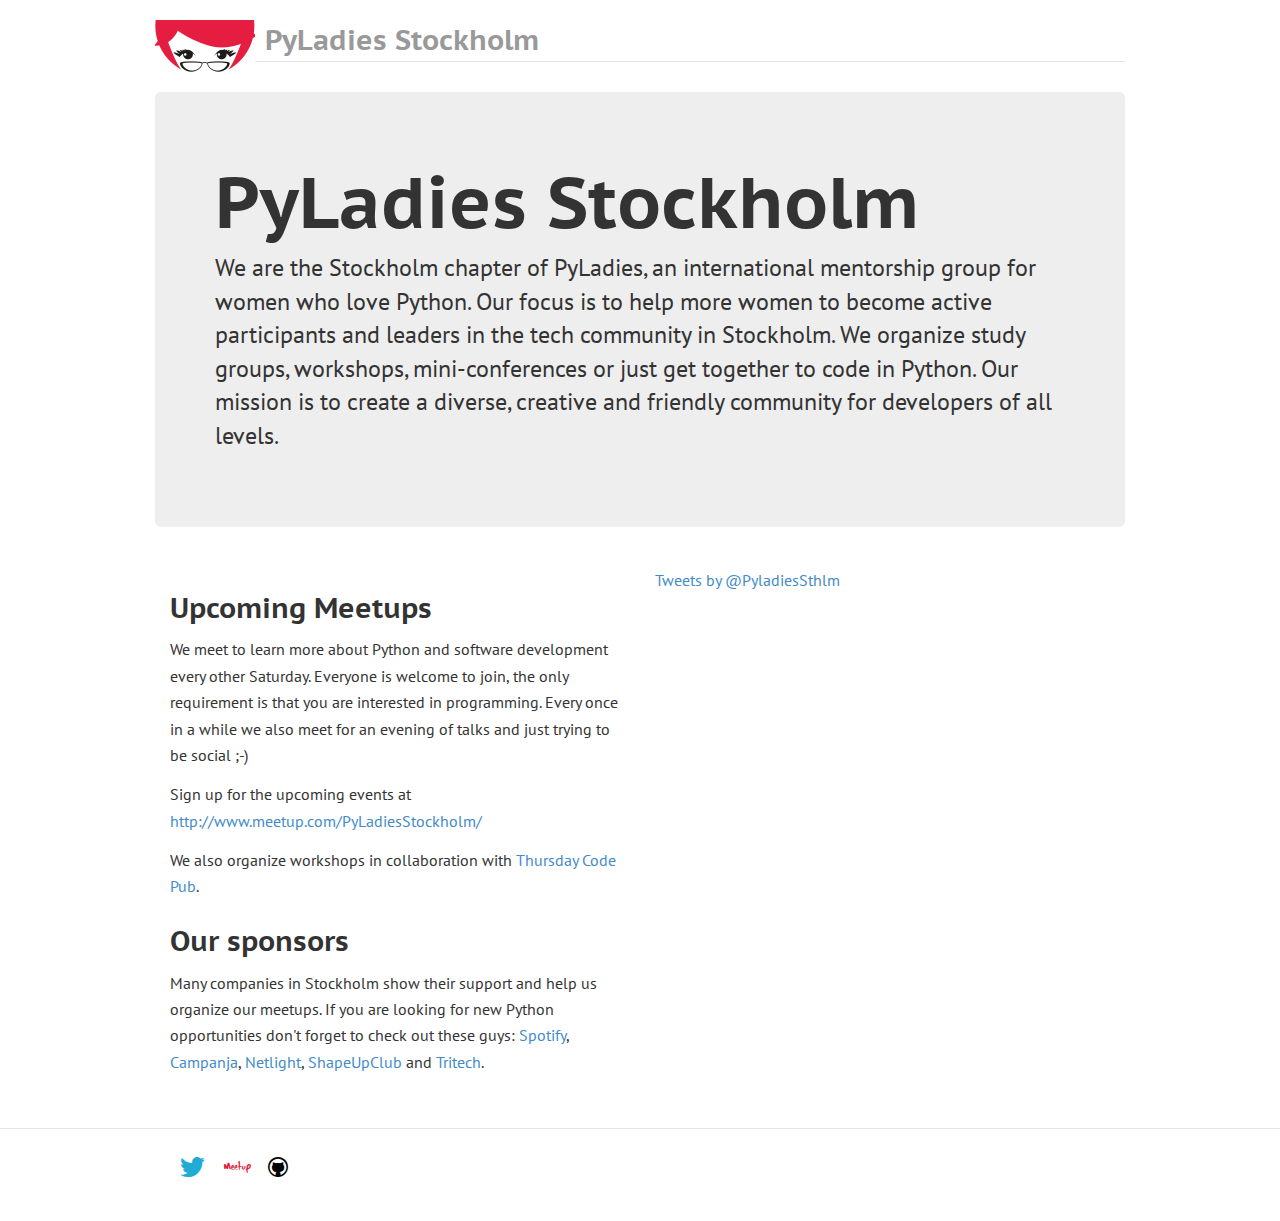
==== commit f5b644c8: "Auto-generated commit from Grunt task in source" ====
--- a/index.html
+++ b/index.html
@@ -16,13 +16,13 @@
 <link href="http://fonts.googleapis.com/css?family=PT+Sans:400,700,400italic,700italic|PT+Sans+Caption:700" rel="stylesheet">
 
 <!-- Main CSS -->
-<link href="/assets/css/9b53147f.main.css" rel="stylesheet">
+<link href="/assets/css/bc125a1d.main.css" rel="stylesheet">
 
 <!-- Favicons -->
 <link rel="shortcut icon" href="/assets/images/favicon.ico" type="image/x-icon">
 
 <!-- Scripts required at loading time -->
-<script src="/assets/js/51c57094.head.js"></script>
+<script src="/assets/js/5540a0ae.head.js"></script>
 
 
 
@@ -69,12 +69,36 @@
 <div class="row marketing">
   <div class="col-lg-6">
     <h3>Upcoming Meetups</h3>
-    <!--<div id="upcomingMeetupsList"></div>-->
+    <div id="upcomingMeetupsList">
+      <p>We meet to learn more about Python and software development
+        every other Saturday. Everyone is welcome to join, 
+        the only requirement is that you are interested in programming. 
+        Every once in a while we also meet for an evening of talks and 
+        just trying to be social ;-)
+      </p>
+      <p>
+        Sign up for the upcoming events at <a href="http://www.meetup.com/PyLadiesStockholm/">http://www.meetup.com/PyLadiesStockholm/</a>
+      </p>
+      <p>
+        We also organize workshops in collaboration with <a href="http://www.meetup.com/Thursday-Code-Pub/">Thursday Code Pub</a>.
+       </p>
+    </div>
+     <h3>Our sponsors</h3>
+    <div id="sponsors">
+      <p>
+        Many companies in Stockholm show their support and help 
+        us organize our meetups. If you are looking for new Python
+        opportunities don't forget to check out these guys: <a href="http://www.spotify.com">Spotify</a>, <a href="http://www.campanja.se">Campanja</a>, <a href="http://www.netlight.com/en/">Netlight</a>, <a href="http://www.shapeupclub.com/">ShapeUpClub</a> and <a href="http://tritech.se/">Tritech</a>.
+      </p>
+    </div>
   </div>
 
   <div class="col-lg-6">
-    <a class="twitter-timeline" href="https://twitter.com/PyladiesSthlm" data-widget-id="398835641414201346">Tweets by @PyladiesSthlm</a>
+  <a class="twitter-timeline" href="https://twitter.com/PyladiesSthlm" data-widget-id="398835641414201346">Tweets by @PyladiesSthlm</a>
 <script>!function(d,s,id){var js,fjs=d.getElementsByTagName(s)[0],p=/^http:/.test(d.location)?'http':'https';if(!d.getElementById(id)){js=d.createElement(s);js.id=id;js.src=p+"://platform.twitter.com/widgets.js";fjs.parentNode.insertBefore(js,fjs);}}(document,"script","twitter-wjs");</script>
+
+
+
   </div>
 </div>
 
@@ -107,7 +131,7 @@
 
     <!-- JS only. -->
     <!-- Placed at the end of the document so the pages load faster -->
-<script src="/assets/js/682c3a03.foot.js"></script>
+<script src="/assets/js/9a9fef6d.foot.js"></script>
 
   </body>
 </html>